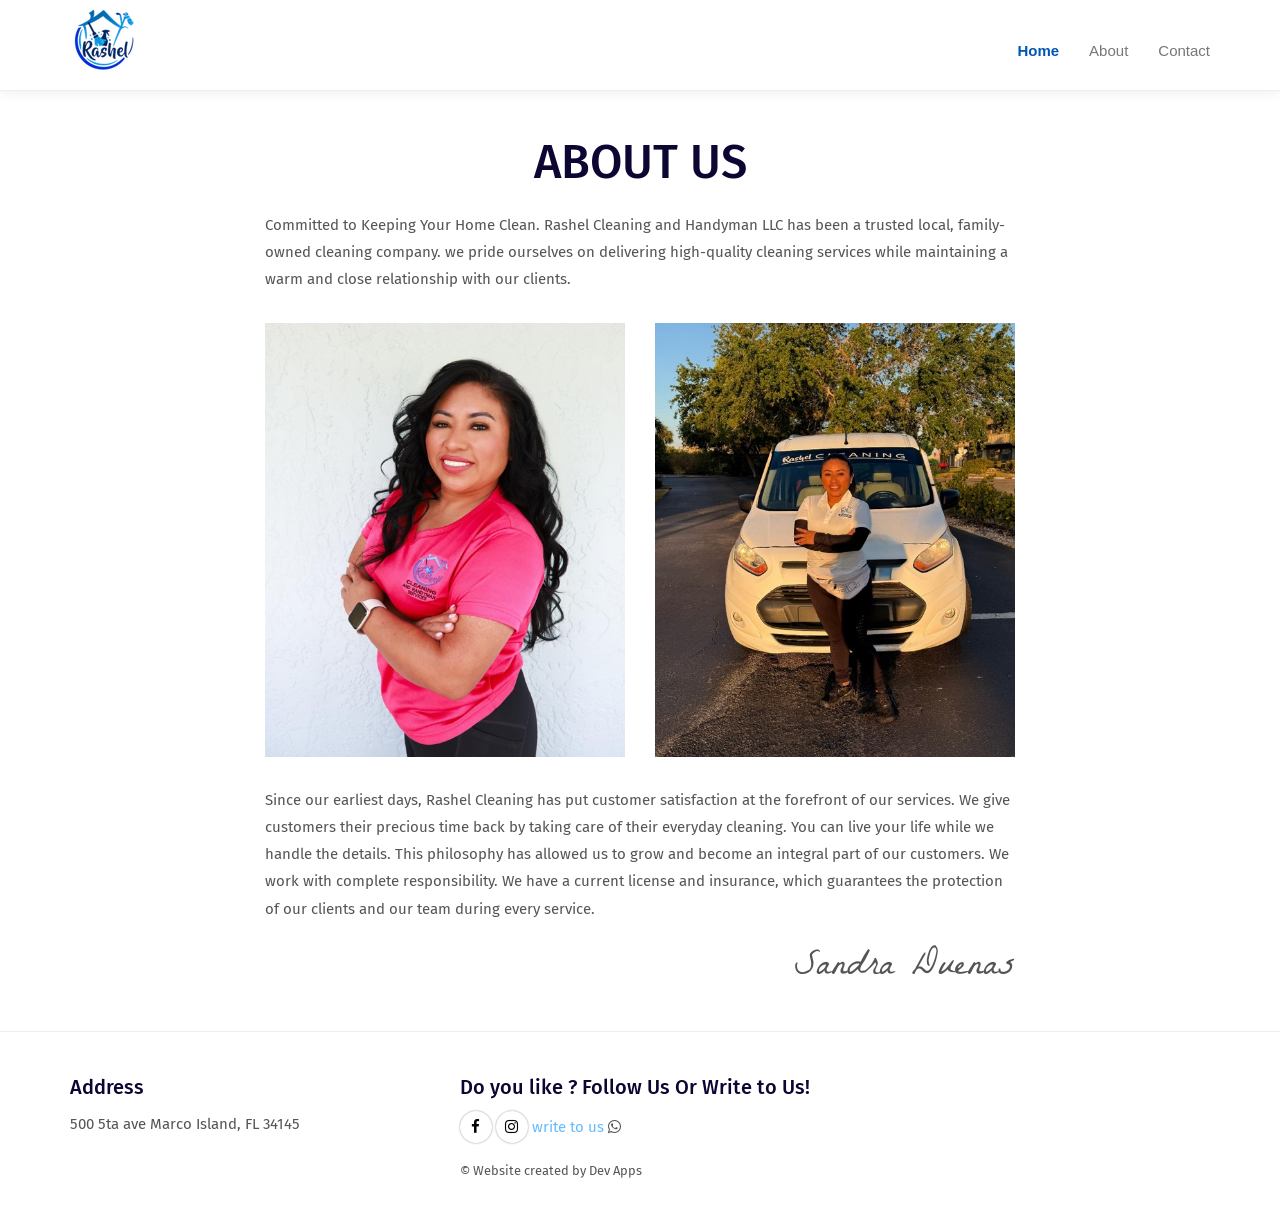
==== about.html @ 3c56d0c3 "first commit" ====
<!DOCTYPE html>
<html lang="en">

<head>
  <meta charset="UTF-8">
  <meta content="IE=edge" http-equiv="X-UA-Compatible">
  <meta content="width=device-width,initial-scale=1" name="viewport">
  <meta content="description" name="description">
  <meta name="google" content="notranslate" />
  <meta content="Mashup templates have been developped by Orson.io team" name="author">

  <!-- Disable tap highlight on IE -->
  <meta name="msapplication-tap-highlight" content="no">
  
  <link href="./assets/apple-touch-icon.png" rel="apple-touch-icon">
  <link href="./assets/favicon.ico" rel="icon">
  <link rel="icon" href="./assets/images/logo_rashel3.png" type="image/png">


  <title>Rashel Cleaning</title>  

<link href="./main.a3f694c0.css" rel="stylesheet"></head>

<body>

 <!-- Add your content of header -->
<header>
  <nav class="navbar  navbar-fixed-top navbar-default">
    <div class="container">
      <div class="navbar-header">
        <button type="button" class="navbar-toggle uarr collapsed" data-toggle="collapse" data-target="#navbar-collapse-uarr">
          <span class="sr-only">Toggle navigation</span>
          <span class="icon-bar"></span>
          <span class="icon-bar"></span>
          <span class="icon-bar"></span>
        </button>
        <a class="navbar-brand" href="./" title="">
          <img src="./assets/images/rashel_logo_70x70.png" class="navbar-logo-img" alt="">
        </a>
      </div>

      <div class="collapse navbar-collapse" id="navbar-collapse-uarr">
        <ul class="nav navbar-nav navbar-right">
          <li><a href="./" title="" class="active">Home</a></li>
          <li><a href="./about" title=""> About</a></li>
          <!-- <li><a href="./pricing" title=""> Pricing </a></li> -->
          <li><a href="./contact" title="">Contact</a></li>
          <!-- <li>
            <p>
              <a href="#" class="btn btn-primary navbar-btn" title="">Call Us</a>
            </p>
          </li> -->
          
        </ul>
      </div>
    </div>
  </nav>
</header>



<!--
<div class="">
    <div class="container">
        <div class="row">

            <div class="col-xs-12">
               <img class="img-responsive" src="./assets/images/ChatGPT Image May 21, 2025, 09_18_05 PM.jpg">
            </div>
        </div>
    </div>
</div>
-->
<div class="section-container">
    <div class="container">
        <div class="row">
               <div class="col-xs-12 col-md-8 col-md-offset-2">
                    <div class="text-center">
                    <h1>ABOUT US</h1>
                     </div>   
                        <p class="section-container-spacer">Committed to Keeping Your Home Clean. Rashel Cleaning and Handyman LLC has been a trusted local, family-owned cleaning company. we pride ourselves on delivering high-quality cleaning services while maintaining a warm and close relationship with our clients.
                        </p>

                    <div class="row section-container-spacer">
                        <div class="col-md-6">
                            <img class="img-responsive" src="./assets/images/clean_14.jpg">
                        </div>
                        <div class="col-md-6">
                            <img class="img-responsive" src="./assets/images/clean_12.jpg">
                        </div>
                    </div>

               </div>
               
                <div class="col-xs-12 col-md-8 col-md-offset-2">
              
                        <p>Since our earliest days, Rashel Cleaning has put customer satisfaction at the forefront of our services. We give customers their precious time back by taking care of their everyday cleaning. You can live your life while we handle the details. This philosophy has allowed us to grow and become an integral part of our customers. We work with complete responsibility. We have a current license and insurance, which guarantees the protection of our clients and our team during every service. 
                            </p>
                            <small class="signature pull-right">Sandra Duenas</small>
                </div>
            </div>




        </div>

    </div>



</div>



<footer>
  <div class="section-container footer-container">
      <div class="container">
          <div class="row">
                  <div class="col-md-4">
                      <h4>Address</h4>
                      <p>500 5ta ave Marco Island, FL 34145</p>
                  </div>

                  <div class="col-md-4">
                      <h4>Do you like ? Follow Us Or Write to Us!</h4>
                      <p>
                          <a href="https://www.facebook.com/profile.php?id=61576565158252&mibextid=wwXIfr&mibextid=wwXIfr" class="social-round-icon white-round-icon fa-icon" title="">
                          <i class="fa fa-facebook" aria-hidden="true"></i>
                        </a>
                        <a href=" https://www.instagram.com/invites/contact/?igsh=15s028ybzdxq9&utm_content=ydew8k7" class="social-round-icon white-round-icon fa-icon" title="">
                          <i class="fa fa-instagram" aria-hidden="true"></i>
                        </a>
                       
                                            
                        <a href="https://wa.me/+12392857939">write to us</a>
                        <i class="fa fa-whatsapp" aria-hidden="true"></i> 
                        
                      </p>
                      <p><small>© Website created by <a href="#" class="link-like-text" title="Rashel">Dev Apps</a></small></p>    
                  </div>

                  <!-- <div class="col-md-4">
                      <h4>Subscribe to newsletter</h4>
                      
                      <div class="form-group">
                          <div class="input-group">
                              <input type="text" class="form-control footer-input-text">
                              <div class="input-group-btn">
                                  <button type="button" class="btn btn-primary btn-newsletter ">OK</button>
                              </div>
                          </div>
                      </div>


                  </div> -->
          </div>
      </div>
  </div>
</footer>
<script>
  document.addEventListener("DOMContentLoaded", function (event) {
    navActivePage();
  });
</script>

<!-- Google Analytics: change UA-XXXXX-X to be your site's ID 

<script>
  (function (i, s, o, g, r, a, m) {
    i['GoogleAnalyticsObject'] = r; i[r] = i[r] || function () {
      (i[r].q = i[r].q || []).push(arguments)
    }, i[r].l = 1 * new Date(); a = s.createElement(o),
      m = s.getElementsByTagName(o)[0]; a.async = 1; a.src = g; m.parentNode.insertBefore(a, m)
  })(window, document, 'script', '//www.google-analytics.com/analytics.js', 'ga');
  ga('create', 'UA-XXXXX-X', 'auto');
  ga('send', 'pageview');
</script>

--> 
<script type="text/javascript" src="./main.41beeca9.js"></script></body>

</html>
---- main.a3f694c0.css ----
@import url(https://fonts.googleapis.com/css?family=La+Belle+Aurore|Fira+Sans:400,700);
@import url(https://maxcdn.bootstrapcdn.com/font-awesome/4.7.0/css/font-awesome.min.css);
/*! * Bootstrap v3.3.7 (http://getbootstrap.com) * Copyright 2011-2016 Twitter, Inc. * Licensed under MIT (https://github.com/twbs/bootstrap/blob/master/LICENSE) */
/*! normalize.css v3.0.3 | MIT License | github.com/necolas/normalize.css */
html{
    font-family:sans-serif;
    -ms-text-size-adjust:100%;
    -webkit-text-size-adjust:100%
}

body{
    margin:0
}
article,aside,details,figcaption,figure,footer,header,hgroup,main,menu,nav,section,summary{
    display:block
}
audio,canvas,progress,video{
    display:inline-block;
    vertical-align:baseline
}
audio:not([controls]){
    display:none;
    height:0
}
[hidden],template{
    display:none
}
a{
    background-color:transparent
}
a:active,a:hover{
    outline:0
}
abbr[title]{
    border-bottom:1px dotted
}
b,strong{
    font-weight:700
}
dfn{
    font-style:italic
}
h1{
    font-size:2em;
    margin:.67em 0
}
mark{
    background:#ff0;
    color:#000
}
small{
    font-size:80%
}
sub,sup{
    font-size:75%;
    line-height:0;
    position:relative;
    vertical-align:baseline
}
sup{
    top:-.5em
}
sub{
    bottom:-.25em
}
img{
    border:0
}
svg:not(:root){
    overflow:hidden
}
figure{
    margin:1em 40px
}
hr{
    box-sizing:content-box;
    height:0
}
pre{
    overflow:auto
}
code,kbd,pre,samp{
    font-family:monospace,monospace;
    font-size:1em
}
button,input,optgroup,select,textarea{
    color:inherit;
    font:inherit;
    margin:0
}
button{
    overflow:visible
}
button,select{
    text-transform:none
}
button,html input[type=button],input[type=reset],input[type=submit]{
    -webkit-appearance:button;
    cursor:pointer
}
button[disabled],html input[disabled]{
    cursor:default
}
button::-moz-focus-inner,input::-moz-focus-inner{
    border:0;
    padding:0
}
input{
    line-height:normal
}
input[type=checkbox],input[type=radio]{
    box-sizing:border-box;
    padding:0
}
input[type=number]::-webkit-inner-spin-button,input[type=number]::-webkit-outer-spin-button{
    height:auto
}
input[type=search]{
    -webkit-appearance:textfield;
    box-sizing:content-box
}
input[type=search]::-webkit-search-cancel-button,input[type=search]::-webkit-search-decoration{
    -webkit-appearance:none
}
fieldset{
    border:1px solid silver;
    margin:0 2px;
    padding:.35em .625em .75em
}
textarea{
    overflow:auto
}
optgroup{
    font-weight:700
}
table{
    border-collapse:collapse;
    border-spacing:0
}
td,th{
    padding:0
}
/*! Source: https://github.com/h5bp/html5-boilerplate/blob/master/src/css/main.css */
@media print{
    *,:after,:before{
        background:transparent!important;
        color:#000!important;
        box-shadow:none!important;
        text-shadow:none!important
    }
    a,a:visited{
        text-decoration:underline
    }
    a[href]:after{
        content:" (" attr(href) ")"
    }
    abbr[title]:after{
        content:" (" attr(title) ")"
    }
    a[href^="#"]:after,a[href^="javascript:"]:after{
        content:""
    }
    blockquote,pre{
        border:1px solid #999;
        page-break-inside:avoid
    }
    thead{
        display:table-header-group
    }
    img,tr{
        page-break-inside:avoid
    }
    img{
        max-width:100%!important
    }
    h2,h3,p{
        orphans:3;
        widows:3
    }
    h2,h3{
        page-break-after:avoid
    }
    .navbar{
        display:none
    }
    .btn>.caret,.dropup>.btn>.caret{
        border-top-color:#000!important
    }
    .label{
        border:1px solid #000
    }
    .table{
        border-collapse:collapse!important
    }
    .table td,.table th{
        background-color:#fff!important
    }
    .table-bordered td,.table-bordered th{
        border:1px solid #ddd!important
    }
}
*,:after,:before{
    -webkit-box-sizing:border-box;
    -moz-box-sizing:border-box;
    box-sizing:border-box
}
html{
    font-size:10px;
    -webkit-tap-highlight-color:transparent
}
body{
    font-family:Fira Sans,Helvetica,Arial,sans-serif;
    font-size:15px;
    line-height:1.81;
    color:#555;
    background-color:#fff
}
button,input,select,textarea{
    font-family:inherit;
    font-size:inherit;
    line-height:inherit
}
a{
    color:#62bcff;
    text-decoration:none
}
a:focus,a:hover{
    color:#5216ff;
    text-decoration:underline
}
a:focus{
    outline:5px auto -webkit-focus-ring-color;
    outline-offset:-2px
}
figure{
    margin:0
}
img{
    vertical-align:middle
}
.img-responsive {
    display: block;
    max-width: 100%;
    height: auto;
  }
.img-rounded{
    border-radius:2px
}
.img-thumbnail{
    padding:4px;
    line-height:1.81;
    background-color:#fff;
    border:1px solid #ddd;
    border-radius:2px;
    -webkit-transition:all .2s ease-in-out;
    -o-transition:all .2s ease-in-out;
    transition:all .2s ease-in-out;
    display:inline-block;
    max-width:100%;
    height:auto
}
.img-circle{
    border-radius:50%
}
hr{
    margin-top:27px;
    margin-bottom:27px;
    border:0;
    border-top:1px solid #eee
}
.sr-only{
    position:absolute;
    width:1px;
    height:1px;
    margin:-1px;
    padding:0;
    overflow:hidden;
    clip:rect(0,0,0,0);
    border:0
}
.sr-only-focusable:active,.sr-only-focusable:focus{
    position:static;
    width:auto;
    height:auto;
    margin:0;
    overflow:visible;
    clip:auto
}
[role=button]{
    cursor:pointer
}
.h1,.h2,.h3,.h4,.h5,.h6,h1,h2,h3,h4,h5,h6{
    font-family:inherit;
    font-weight:500;
    line-height:1.1;
    color:#0c0633
}
.h1 .small,.h1 small,.h2 .small,.h2 small,.h3 .small,.h3 small,.h4 .small,.h4 small,.h5 .small,.h5 small,.h6 .small,.h6 small,h1 .small,h1 small,h2 .small,h2 small,h3 .small,h3 small,h4 .small,h4 small,h5 .small,h5 small,h6 .small,h6 small{
    font-weight:400;
    line-height:1;
    color:#777
}
.h1,.h2,.h3,h1,h2,h3{
    margin-top:27px;
    margin-bottom:13.5px
}
.h1 .small,.h1 small,.h2 .small,.h2 small,.h3 .small,.h3 small,h1 .small,h1 small,h2 .small,h2 small,h3 .small,h3 small{
    font-size:65%
}
.h4,.h5,.h6,h4,h5,h6{
    margin-top:13.5px;
    margin-bottom:13.5px
}
.h4 .small,.h4 small,.h5 .small,.h5 small,.h6 .small,.h6 small,h4 .small,h4 small,h5 .small,h5 small,h6 .small,h6 small{
    font-size:75%
}
.h1,h1{
    font-size:47px
}
.h2,h2{
    font-size:35px
}
.h3,h3{
    font-size:27px
}
.h4,h4{
    font-size:20px
}
.h5,h5{
    font-size:15px
}
.h6,h6{
    font-size:13px
}
p{
    margin:0 0 13.5px
}
.lead{
    margin-bottom:27px;
    font-size:17px;
    font-weight:300;
    line-height:1.4
}
@media (min-width:768px){
    .lead{
        font-size:22.5px
    }
}
.small,small{
    font-size:86%
}
.mark,mark{
    background-color:#fcf8e3;
    padding:.2em
}
.text-left{
    text-align:left
}
.text-right{
    text-align:right
}
.text-center{
    text-align:center
}
.text-justify{
    text-align:justify
}
.text-nowrap{
    white-space:nowrap
}
.text-lowercase{
    text-transform:lowercase
}
.initialism,.text-uppercase{
    text-transform:uppercase
}
.text-capitalize{
    text-transform:capitalize
}
.text-muted{
    color:#777
}
.text-primary{
    color:#62bcff
}
a.text-primary:focus,a.text-primary:hover{
    color:#652fff
}
.text-success{
    color:#fff
}
a.text-success:focus,a.text-success:hover{
    color:#e6e6e6
}
.text-info{
    color:#31708f
}
a.text-info:focus,a.text-info:hover{
    color:#245269
}
.text-warning{
    color:#8a6d3b
}
a.text-warning:focus,a.text-warning:hover{
    color:#66512c
}
.text-danger{
    color:#fff
}
a.text-danger:focus,a.text-danger:hover{
    color:#e6e6e6
}
.bg-primary{
    color:#fff;
    background-color:#62bcff
}
a.bg-primary:focus,a.bg-primary:hover{
    background-color:#652fff
}
.bg-success{
    background-color:#005bff
}
a.bg-success:focus,a.bg-success:hover{
    background-color:#0049cc
}
.bg-info{
    background-color:#d9edf7
}
a.bg-info:focus,a.bg-info:hover{
    background-color:#afd9ee
}
.bg-warning{
    background-color:#fcf8e3
}
a.bg-warning:focus,a.bg-warning:hover{
    background-color:#f7ecb5
}
.bg-danger{
    background-color:#fe6767
}
a.bg-danger:focus,a.bg-danger:hover{
    background-color:#fe3434
}
.page-header{
    padding-bottom:12.5px;
    margin:54px 0 27px;
    border-bottom:1px solid #eee
}
ol,ul{
    margin-top:0;
    margin-bottom:13.5px
}
ol ol,ol ul,ul ol,ul ul{
    margin-bottom:0
}
.list-inline,.list-unstyled{
    padding-left:0;
    list-style:none
}
.list-inline{
    margin-left:-5px
}
.list-inline>li{
    display:inline-block;
    padding-left:5px;
    padding-right:5px
}
dl{
    margin-top:0;
    margin-bottom:27px
}
dd,dt{
    line-height:1.81
}
dt{
    font-weight:700
}
dd{
    margin-left:0
}
.dl-horizontal dd:after,.dl-horizontal dd:before{
    content:" ";
    display:table
}
.dl-horizontal dd:after{
    clear:both
}
@media (min-width:768px){
    .dl-horizontal dt{
        float:left;
        width:160px;
        clear:left;
        text-align:right;
        overflow:hidden;
        text-overflow:ellipsis;
        white-space:nowrap
    }
    .dl-horizontal dd{
        margin-left:180px
    }
}
abbr[data-original-title],abbr[title]{
    cursor:help;
    border-bottom:1px dotted #777
}
.initialism{
    font-size:90%
}
blockquote{
    padding:13.5px 27px;
    margin:0 0 27px;
    font-size:18.75px;
    border-left:5px solid #eee
}
blockquote ol:last-child,blockquote p:last-child,blockquote ul:last-child{
    margin-bottom:0
}
blockquote .small,blockquote footer,blockquote small{
    display:block;
    font-size:80%;
    line-height:1.81;
    color:#777
}
blockquote .small:before,blockquote footer:before,blockquote small:before{
    content:"\2014 \A0"
}
.blockquote-reverse,blockquote.pull-right{
    padding-right:15px;
    padding-left:0;
    border-right:5px solid #eee;
    border-left:0;
    text-align:right
}
.blockquote-reverse .small:before,.blockquote-reverse footer:before,.blockquote-reverse small:before,blockquote.pull-right .small:before,blockquote.pull-right footer:before,blockquote.pull-right small:before{
    content:""
}
.blockquote-reverse .small:after,.blockquote-reverse footer:after,.blockquote-reverse small:after,blockquote.pull-right .small:after,blockquote.pull-right footer:after,blockquote.pull-right small:after{
    content:"\A0 \2014"
}
address{
    margin-bottom:27px;
    font-style:normal;
    line-height:1.81
}
code,kbd,pre,samp{
    font-family:Menlo,Monaco,Consolas,Courier New,monospace
}
code{
    color:#c7254e;
    background-color:#f9f2f4
}
code,kbd{
    padding:2px 4px;
    font-size:90%;
    border-radius:2px
}
kbd{
    color:#fff;
    background-color:#333;
    box-shadow:inset 0 -1px 0 rgba(0,0,0,.25)
}
kbd kbd{
    padding:0;
    font-size:100%;
    font-weight:700;
    box-shadow:none
}
pre{
    display:block;
    padding:13px;
    margin:0 0 13.5px;
    font-size:14px;
    line-height:1.81;
    word-break:break-all;
    word-wrap:break-word;
    color:#333;
    background-color:#f5f5f5;
    border:1px solid #ccc;
    border-radius:2px
}
pre code{
    padding:0;
    font-size:inherit;
    color:inherit;
    white-space:pre-wrap;
    background-color:transparent;
    border-radius:0
}
.pre-scrollable{
    max-height:340px;
    overflow-y:scroll
}
.container{
    margin-right:auto;
    margin-left:auto;
    padding-left:15px;
    padding-right:15px
}
.container:after,.container:before{
    content:" ";
    display:table
}
.container:after{
    clear:both
}
@media (min-width:768px){
    .container{
        width:750px
    }
}
@media (min-width:992px){
    .container{
        width:970px
    }
}
@media (min-width:1200px){
    .container{
        width:1170px
    }
}
.container-fluid{
    margin-right:auto;
    margin-left:auto;
    padding-left:15px;
    padding-right:15px
}
.container-fluid:after,.container-fluid:before{
    content:" ";
    display:table
}
.container-fluid:after{
    clear:both
}
.row{
    margin-left:-15px;
    margin-right:-15px
}
.row:after,.row:before{
    content:" ";
    display:table
}
.row:after{
    clear:both
}
.col-lg-1,.col-lg-2,.col-lg-3,.col-lg-4,.col-lg-5,.col-lg-6,.col-lg-7,.col-lg-8,.col-lg-9,.col-lg-10,.col-lg-11,.col-lg-12,.col-md-1,.col-md-2,.col-md-3,.col-md-4,.col-md-5,.col-md-6,.col-md-7,.col-md-8,.col-md-9,.col-md-10,.col-md-11,.col-md-12,.col-sm-1,.col-sm-2,.col-sm-3,.col-sm-4,.col-sm-5,.col-sm-6,.col-sm-7,.col-sm-8,.col-sm-9,.col-sm-10,.col-sm-11,.col-sm-12,.col-xs-1,.col-xs-2,.col-xs-3,.col-xs-4,.col-xs-5,.col-xs-6,.col-xs-7,.col-xs-8,.col-xs-9,.col-xs-10,.col-xs-11,.col-xs-12{
    position:relative;
    min-height:1px;
    padding-left:15px;
    padding-right:15px
}
.col-xs-1,.col-xs-2,.col-xs-3,.col-xs-4,.col-xs-5,.col-xs-6,.col-xs-7,.col-xs-8,.col-xs-9,.col-xs-10,.col-xs-11,.col-xs-12{
    float:left
}
.col-xs-1{
    width:8.33333%
}
.col-xs-2{
    width:16.66667%
}
.col-xs-3{
    width:25%
}
.col-xs-4{
    width:33.33333%
}
.col-xs-5{
    width:41.66667%
}
.col-xs-6{
    width:50%
}
.col-xs-7{
    width:58.33333%
}
.col-xs-8{
    width:66.66667%
}
.col-xs-9{
    width:75%
}
.col-xs-10{
    width:83.33333%
}
.col-xs-11{
    width:91.66667%
}
.col-xs-12{
    width:100%
}
.col-xs-pull-0{
    right:auto
}
.col-xs-pull-1{
    right:8.33333%
}
.col-xs-pull-2{
    right:16.66667%
}
.col-xs-pull-3{
    right:25%
}
.col-xs-pull-4{
    right:33.33333%
}
.col-xs-pull-5{
    right:41.66667%
}
.col-xs-pull-6{
    right:50%
}
.col-xs-pull-7{
    right:58.33333%
}
.col-xs-pull-8{
    right:66.66667%
}
.col-xs-pull-9{
    right:75%
}
.col-xs-pull-10{
    right:83.33333%
}
.col-xs-pull-11{
    right:91.66667%
}
.col-xs-pull-12{
    right:100%
}
.col-xs-push-0{
    left:auto
}
.col-xs-push-1{
    left:8.33333%
}
.col-xs-push-2{
    left:16.66667%
}
.col-xs-push-3{
    left:25%
}
.col-xs-push-4{
    left:33.33333%
}
.col-xs-push-5{
    left:41.66667%
}
.col-xs-push-6{
    left:50%
}
.col-xs-push-7{
    left:58.33333%
}
.col-xs-push-8{
    left:66.66667%
}
.col-xs-push-9{
    left:75%
}
.col-xs-push-10{
    left:83.33333%
}
.col-xs-push-11{
    left:91.66667%
}
.col-xs-push-12{
    left:100%
}
.col-xs-offset-0{
    margin-left:0
}
.col-xs-offset-1{
    margin-left:8.33333%
}
.col-xs-offset-2{
    margin-left:16.66667%
}
.col-xs-offset-3{
    margin-left:25%
}
.col-xs-offset-4{
    margin-left:33.33333%
}
.col-xs-offset-5{
    margin-left:41.66667%
}
.col-xs-offset-6{
    margin-left:50%
}
.col-xs-offset-7{
    margin-left:58.33333%
}
.col-xs-offset-8{
    margin-left:66.66667%
}
.col-xs-offset-9{
    margin-left:75%
}
.col-xs-offset-10{
    margin-left:83.33333%
}
.col-xs-offset-11{
    margin-left:91.66667%
}
.col-xs-offset-12{
    margin-left:100%
}
@media (min-width:768px){
    .col-sm-1,.col-sm-2,.col-sm-3,.col-sm-4,.col-sm-5,.col-sm-6,.col-sm-7,.col-sm-8,.col-sm-9,.col-sm-10,.col-sm-11,.col-sm-12{
        float:left
    }
    .col-sm-1{
        width:8.33333%
    }
    .col-sm-2{
        width:16.66667%
    }
    .col-sm-3{
        width:25%
    }
    .col-sm-4{
        width:33.33333%
    }
    .col-sm-5{
        width:41.66667%
    }
    .col-sm-6{
        width:50%
    }
    .col-sm-7{
        width:58.33333%
    }
    .col-sm-8{
        width:66.66667%
    }
    .col-sm-9{
        width:75%
    }
    .col-sm-10{
        width:83.33333%
    }
    .col-sm-11{
        width:91.66667%
    }
    .col-sm-12{
        width:100%
    }
    .col-sm-pull-0{
        right:auto
    }
    .col-sm-pull-1{
        right:8.33333%
    }
    .col-sm-pull-2{
        right:16.66667%
    }
    .col-sm-pull-3{
        right:25%
    }
    .col-sm-pull-4{
        right:33.33333%
    }
    .col-sm-pull-5{
        right:41.66667%
    }
    .col-sm-pull-6{
        right:50%
    }
    .col-sm-pull-7{
        right:58.33333%
    }
    .col-sm-pull-8{
        right:66.66667%
    }
    .col-sm-pull-9{
        right:75%
    }
    .col-sm-pull-10{
        right:83.33333%
    }
    .col-sm-pull-11{
        right:91.66667%
    }
    .col-sm-pull-12{
        right:100%
    }
    .col-sm-push-0{
        left:auto
    }
    .col-sm-push-1{
        left:8.33333%
    }
    .col-sm-push-2{
        left:16.66667%
    }
    .col-sm-push-3{
        left:25%
    }
    .col-sm-push-4{
        left:33.33333%
    }
    .col-sm-push-5{
        left:41.66667%
    }
    .col-sm-push-6{
        left:50%
    }
    .col-sm-push-7{
        left:58.33333%
    }
    .col-sm-push-8{
        left:66.66667%
    }
    .col-sm-push-9{
        left:75%
    }
    .col-sm-push-10{
        left:83.33333%
    }
    .col-sm-push-11{
        left:91.66667%
    }
    .col-sm-push-12{
        left:100%
    }
    .col-sm-offset-0{
        margin-left:0
    }
    .col-sm-offset-1{
        margin-left:8.33333%
    }
    .col-sm-offset-2{
        margin-left:16.66667%
    }
    .col-sm-offset-3{
        margin-left:25%
    }
    .col-sm-offset-4{
        margin-left:33.33333%
    }
    .col-sm-offset-5{
        margin-left:41.66667%
    }
    .col-sm-offset-6{
        margin-left:50%
    }
    .col-sm-offset-7{
        margin-left:58.33333%
    }
    .col-sm-offset-8{
        margin-left:66.66667%
    }
    .col-sm-offset-9{
        margin-left:75%
    }
    .col-sm-offset-10{
        margin-left:83.33333%
    }
    .col-sm-offset-11{
        margin-left:91.66667%
    }
    .col-sm-offset-12{
        margin-left:100%
    }
}
@media (min-width:992px){
    .col-md-1,.col-md-2,.col-md-3,.col-md-4,.col-md-5,.col-md-6,.col-md-7,.col-md-8,.col-md-9,.col-md-10,.col-md-11,.col-md-12{
        float:left
    }
    .col-md-1{
        width:8.33333%
    }
    .col-md-2{
        width:16.66667%
    }
    .col-md-3{
        width:25%
    }
    .col-md-4{
        width:33.33333%
    }
    .col-md-5{
        width:41.66667%
    }
    .col-md-6{
        width:50%
    }
    .col-md-7{
        width:58.33333%
    }
    .col-md-8{
        width:66.66667%
    }
    .col-md-9{
        width:75%
    }
    .col-md-10{
        width:83.33333%
    }
    .col-md-11{
        width:91.66667%
    }
    .col-md-12{
        width:100%
    }
    .col-md-pull-0{
        right:auto
    }
    .col-md-pull-1{
        right:8.33333%
    }
    .col-md-pull-2{
        right:16.66667%
    }
    .col-md-pull-3{
        right:25%
    }
    .col-md-pull-4{
        right:33.33333%
    }
    .col-md-pull-5{
        right:41.66667%
    }
    .col-md-pull-6{
        right:50%
    }
    .col-md-pull-7{
        right:58.33333%
    }
    .col-md-pull-8{
        right:66.66667%
    }
    .col-md-pull-9{
        right:75%
    }
    .col-md-pull-10{
        right:83.33333%
    }
    .col-md-pull-11{
        right:91.66667%
    }
    .col-md-pull-12{
        right:100%
    }
    .col-md-push-0{
        left:auto
    }
    .col-md-push-1{
        left:8.33333%
    }
    .col-md-push-2{
        left:16.66667%
    }
    .col-md-push-3{
        left:25%
    }
    .col-md-push-4{
        left:33.33333%
    }
    .col-md-push-5{
        left:41.66667%
    }
    .col-md-push-6{
        left:50%
    }
    .col-md-push-7{
        left:58.33333%
    }
    .col-md-push-8{
        left:66.66667%
    }
    .col-md-push-9{
        left:75%
    }
    .col-md-push-10{
        left:83.33333%
    }
    .col-md-push-11{
        left:91.66667%
    }
    .col-md-push-12{
        left:100%
    }
    .col-md-offset-0{
        margin-left:0
    }
    .col-md-offset-1{
        margin-left:8.33333%
    }
    .col-md-offset-2{
        margin-left:16.66667%
    }
    .col-md-offset-3{
        margin-left:25%
    }
    .col-md-offset-4{
        margin-left:33.33333%
    }
    .col-md-offset-5{
        margin-left:41.66667%
    }
    .col-md-offset-6{
        margin-left:50%
    }
    .col-md-offset-7{
        margin-left:58.33333%
    }
    .col-md-offset-8{
        margin-left:66.66667%
    }
    .col-md-offset-9{
        margin-left:75%
    }
    .col-md-offset-10{
        margin-left:83.33333%
    }
    .col-md-offset-11{
        margin-left:91.66667%
    }
    .col-md-offset-12{
        margin-left:100%
    }
}
@media (min-width:1200px){
    .col-lg-1,.col-lg-2,.col-lg-3,.col-lg-4,.col-lg-5,.col-lg-6,.col-lg-7,.col-lg-8,.col-lg-9,.col-lg-10,.col-lg-11,.col-lg-12{
        float:left
    }
    .col-lg-1{
        width:8.33333%
    }
    .col-lg-2{
        width:16.66667%
    }
    .col-lg-3{
        width:25%
    }
    .col-lg-4{
        width:33.33333%
    }
    .col-lg-5{
        width:41.66667%
    }
    .col-lg-6{
        width:50%
    }
    .col-lg-7{
        width:58.33333%
    }
    .col-lg-8{
        width:66.66667%
    }
    .col-lg-9{
        width:75%
    }
    .col-lg-10{
        width:83.33333%
    }
    .col-lg-11{
        width:91.66667%
    }
    .col-lg-12{
        width:100%
    }
    .col-lg-pull-0{
        right:auto
    }
    .col-lg-pull-1{
        right:8.33333%
    }
    .col-lg-pull-2{
        right:16.66667%
    }
    .col-lg-pull-3{
        right:25%
    }
    .col-lg-pull-4{
        right:33.33333%
    }
    .col-lg-pull-5{
        right:41.66667%
    }
    .col-lg-pull-6{
        right:50%
    }
    .col-lg-pull-7{
        right:58.33333%
    }
    .col-lg-pull-8{
        right:66.66667%
    }
    .col-lg-pull-9{
        right:75%
    }
    .col-lg-pull-10{
        right:83.33333%
    }
    .col-lg-pull-11{
        right:91.66667%
    }
    .col-lg-pull-12{
        right:100%
    }
    .col-lg-push-0{
        left:auto
    }
    .col-lg-push-1{
        left:8.33333%
    }
    .col-lg-push-2{
        left:16.66667%
    }
    .col-lg-push-3{
        left:25%
    }
    .col-lg-push-4{
        left:33.33333%
    }
    .col-lg-push-5{
        left:41.66667%
    }
    .col-lg-push-6{
        left:50%
    }
    .col-lg-push-7{
        left:58.33333%
    }
    .col-lg-push-8{
        left:66.66667%
    }
    .col-lg-push-9{
        left:75%
    }
    .col-lg-push-10{
        left:83.33333%
    }
    .col-lg-push-11{
        left:91.66667%
    }
    .col-lg-push-12{
        left:100%
    }
    .col-lg-offset-0{
        margin-left:0
    }
    .col-lg-offset-1{
        margin-left:8.33333%
    }
    .col-lg-offset-2{
        margin-left:16.66667%
    }
    .col-lg-offset-3{
        margin-left:25%
    }
    .col-lg-offset-4{
        margin-left:33.33333%
    }
    .col-lg-offset-5{
        margin-left:41.66667%
    }
    .col-lg-offset-6{
        margin-left:50%
    }
    .col-lg-offset-7{
        margin-left:58.33333%
    }
    .col-lg-offset-8{
        margin-left:66.66667%
    }
    .col-lg-offset-9{
        margin-left:75%
    }
    .col-lg-offset-10{
        margin-left:83.33333%
    }
    .col-lg-offset-11{
        margin-left:91.66667%
    }
    .col-lg-offset-12{
        margin-left:100%
    }
}
table{
    background-color:transparent
}
caption{
    padding-top:8px;
    padding-bottom:8px;
    color:#777
}
caption,th{
    text-align:left
}
.table{
    width:100%;
    max-width:100%;
    margin-bottom:27px
}
.table>tbody>tr>td,.table>tbody>tr>th,.table>tfoot>tr>td,.table>tfoot>tr>th,.table>thead>tr>td,.table>thead>tr>th{
    padding:8px;
    line-height:1.81;
    vertical-align:top;
    border-top:1px solid #ddd
}
.table>thead>tr>th{
    vertical-align:bottom;
    border-bottom:2px solid #ddd
}
.table>caption+thead>tr:first-child>td,.table>caption+thead>tr:first-child>th,.table>colgroup+thead>tr:first-child>td,.table>colgroup+thead>tr:first-child>th,.table>thead:first-child>tr:first-child>td,.table>thead:first-child>tr:first-child>th{
    border-top:0
}
.table>tbody+tbody{
    border-top:2px solid #ddd
}
.table .table{
    background-color:#fff
}
.table-condensed>tbody>tr>td,.table-condensed>tbody>tr>th,.table-condensed>tfoot>tr>td,.table-condensed>tfoot>tr>th,.table-condensed>thead>tr>td,.table-condensed>thead>tr>th{
    padding:5px
}
.table-bordered,.table-bordered>tbody>tr>td,.table-bordered>tbody>tr>th,.table-bordered>tfoot>tr>td,.table-bordered>tfoot>tr>th,.table-bordered>thead>tr>td,.table-bordered>thead>tr>th{
    border:1px solid #ddd
}
.table-bordered>thead>tr>td,.table-bordered>thead>tr>th{
    border-bottom-width:2px
}
.table-striped>tbody>tr:nth-of-type(odd){
    background-color:#f9f9f9
}
.table-hover>tbody>tr:hover{
    background-color:#f5f5f5
}
table col[class*=col-]{
    position:static;
    float:none;
    display:table-column
}
table td[class*=col-],table th[class*=col-]{
    position:static;
    float:none;
    display:table-cell
}
.table>tbody>tr.active>td,.table>tbody>tr.active>th,.table>tbody>tr>td.active,.table>tbody>tr>th.active,.table>tfoot>tr.active>td,.table>tfoot>tr.active>th,.table>tfoot>tr>td.active,.table>tfoot>tr>th.active,.table>thead>tr.active>td,.table>thead>tr.active>th,.table>thead>tr>td.active,.table>thead>tr>th.active{
    background-color:#f5f5f5
}
.table-hover>tbody>tr.active:hover>td,.table-hover>tbody>tr.active:hover>th,.table-hover>tbody>tr:hover>.active,.table-hover>tbody>tr>td.active:hover,.table-hover>tbody>tr>th.active:hover{
    background-color:#e8e8e8
}
.table>tbody>tr.success>td,.table>tbody>tr.success>th,.table>tbody>tr>td.success,.table>tbody>tr>th.success,.table>tfoot>tr.success>td,.table>tfoot>tr.success>th,.table>tfoot>tr>td.success,.table>tfoot>tr>th.success,.table>thead>tr.success>td,.table>thead>tr.success>th,.table>thead>tr>td.success,.table>thead>tr>th.success{
    background-color:#005bff
}
.table-hover>tbody>tr.success:hover>td,.table-hover>tbody>tr.success:hover>th,.table-hover>tbody>tr:hover>.success,.table-hover>tbody>tr>td.success:hover,.table-hover>tbody>tr>th.success:hover{
    background-color:#0052e6
}
.table>tbody>tr.info>td,.table>tbody>tr.info>th,.table>tbody>tr>td.info,.table>tbody>tr>th.info,.table>tfoot>tr.info>td,.table>tfoot>tr.info>th,.table>tfoot>tr>td.info,.table>tfoot>tr>th.info,.table>thead>tr.info>td,.table>thead>tr.info>th,.table>thead>tr>td.info,.table>thead>tr>th.info{
    background-color:#d9edf7
}
.table-hover>tbody>tr.info:hover>td,.table-hover>tbody>tr.info:hover>th,.table-hover>tbody>tr:hover>.info,.table-hover>tbody>tr>td.info:hover,.table-hover>tbody>tr>th.info:hover{
    background-color:#c4e3f3
}
.table>tbody>tr.warning>td,.table>tbody>tr.warning>th,.table>tbody>tr>td.warning,.table>tbody>tr>th.warning,.table>tfoot>tr.warning>td,.table>tfoot>tr.warning>th,.table>tfoot>tr>td.warning,.table>tfoot>tr>th.warning,.table>thead>tr.warning>td,.table>thead>tr.warning>th,.table>thead>tr>td.warning,.table>thead>tr>th.warning{
    background-color:#fcf8e3
}
.table-hover>tbody>tr.warning:hover>td,.table-hover>tbody>tr.warning:hover>th,.table-hover>tbody>tr:hover>.warning,.table-hover>tbody>tr>td.warning:hover,.table-hover>tbody>tr>th.warning:hover{
    background-color:#faf2cc
}
.table>tbody>tr.danger>td,.table>tbody>tr.danger>th,.table>tbody>tr>td.danger,.table>tbody>tr>th.danger,.table>tfoot>tr.danger>td,.table>tfoot>tr.danger>th,.table>tfoot>tr>td.danger,.table>tfoot>tr>th.danger,.table>thead>tr.danger>td,.table>thead>tr.danger>th,.table>thead>tr>td.danger,.table>thead>tr>th.danger{
    background-color:#fe6767
}
.table-hover>tbody>tr.danger:hover>td,.table-hover>tbody>tr.danger:hover>th,.table-hover>tbody>tr:hover>.danger,.table-hover>tbody>tr>td.danger:hover,.table-hover>tbody>tr>th.danger:hover{
    background-color:#fe4e4e
}
.table-responsive{
    overflow-x:auto;
    min-height:.01%
}
@media screen and (max-width:767px){
    .table-responsive{
        width:100%;
        margin-bottom:20.25px;
        overflow-y:hidden;
        -ms-overflow-style:-ms-autohiding-scrollbar;
        border:1px solid #ddd
    }
    .table-responsive>.table{
        margin-bottom:0
    }
    .table-responsive>.table>tbody>tr>td,.table-responsive>.table>tbody>tr>th,.table-responsive>.table>tfoot>tr>td,.table-responsive>.table>tfoot>tr>th,.table-responsive>.table>thead>tr>td,.table-responsive>.table>thead>tr>th{
        white-space:nowrap
    }
    .table-responsive>.table-bordered{
        border:0
    }
    .table-responsive>.table-bordered>tbody>tr>td:first-child,.table-responsive>.table-bordered>tbody>tr>th:first-child,.table-responsive>.table-bordered>tfoot>tr>td:first-child,.table-responsive>.table-bordered>tfoot>tr>th:first-child,.table-responsive>.table-bordered>thead>tr>td:first-child,.table-responsive>.table-bordered>thead>tr>th:first-child{
        border-left:0
    }
    .table-responsive>.table-bordered>tbody>tr>td:last-child,.table-responsive>.table-bordered>tbody>tr>th:last-child,.table-responsive>.table-bordered>tfoot>tr>td:last-child,.table-responsive>.table-bordered>tfoot>tr>th:last-child,.table-responsive>.table-bordered>thead>tr>td:last-child,.table-responsive>.table-bordered>thead>tr>th:last-child{
        border-right:0
    }
    .table-responsive>.table-bordered>tbody>tr:last-child>td,.table-responsive>.table-bordered>tbody>tr:last-child>th,.table-responsive>.table-bordered>tfoot>tr:last-child>td,.table-responsive>.table-bordered>tfoot>tr:last-child>th{
        border-bottom:0
    }
}
fieldset{
    margin:0;
    min-width:0
}
fieldset,legend{
    padding:0;
    border:0
}
legend{
    display:block;
    width:100%;
    margin-bottom:27px;
    font-size:22.5px;
    line-height:inherit;
    color:#333;
    border-bottom:1px solid #e5e5e5
}
label{
    display:inline-block;
    max-width:100%;
    margin-bottom:5px;
    font-weight:700
}
input[type=search]{
    -webkit-box-sizing:border-box;
    -moz-box-sizing:border-box;
    box-sizing:border-box
}
input[type=checkbox],input[type=radio]{
    margin:4px 0 0;
    margin-top:1px\9;
    line-height:normal
}
input[type=file]{
    display:block
}
input[type=range]{
    display:block;
    width:100%
}
select[multiple],select[size]{
    height:auto
}
input[type=checkbox]:focus,input[type=file]:focus,input[type=radio]:focus{
    outline:5px auto -webkit-focus-ring-color;
    outline-offset:-2px
}
output{
    padding-top:9px
}
.form-control,output{
    display:block;
    font-size:15px;
    line-height:1.81;
    color:#555
}
.form-control{
    width:100%;
    height:45px;
    padding:8px 12px;
    background-color:#fff;
    background-image:none;
    border:1px solid #eee;
    border-radius:2px;
    -webkit-box-shadow:inset 0 1px 1px rgba(0,0,0,.075);
    box-shadow:inset 0 1px 1px rgba(0,0,0,.075);
    -webkit-transition:border-color .15s ease-in-out,box-shadow .15s ease-in-out;
    -o-transition:border-color ease-in-out .15s,box-shadow ease-in-out .15s;
    transition:border-color .15s ease-in-out,box-shadow .15s ease-in-out
}
.form-control:focus{
    border-color:#66afe9;
    outline:0;
    -webkit-box-shadow:inset 0 1px 1px rgba(0,0,0,.075),0 0 8px rgba(102,175,233,.6);
    box-shadow:inset 0 1px 1px rgba(0,0,0,.075),0 0 8px rgba(102,175,233,.6)
}
.form-control::-moz-placeholder{
    color:#999;
    opacity:1
}
.form-control:-ms-input-placeholder{
    color:#999
}
.form-control::-webkit-input-placeholder{
    color:#999
}
.form-control::-ms-expand{
    border:0;
    background-color:transparent
}
.form-control[disabled],.form-control[readonly],fieldset[disabled] .form-control{
    background-color:#eee;
    opacity:1
}
.form-control[disabled],fieldset[disabled] .form-control{
    cursor:not-allowed
}
textarea.form-control{
    height:auto
}
input[type=search]{
    -webkit-appearance:none
}
@media screen and (-webkit-min-device-pixel-ratio:0){
    input[type=date].form-control,input[type=datetime-local].form-control,input[type=month].form-control,input[type=time].form-control{
        line-height:45px
    }
    .input-group-sm>.input-group-btn>input[type=date].btn,.input-group-sm>.input-group-btn>input[type=datetime-local].btn,.input-group-sm>.input-group-btn>input[type=month].btn,.input-group-sm>.input-group-btn>input[type=time].btn,.input-group-sm>input[type=date].form-control,.input-group-sm>input[type=date].input-group-addon,.input-group-sm>input[type=datetime-local].form-control,.input-group-sm>input[type=datetime-local].input-group-addon,.input-group-sm>input[type=month].form-control,.input-group-sm>input[type=month].input-group-addon,.input-group-sm>input[type=time].form-control,.input-group-sm>input[type=time].input-group-addon,.input-group-sm input[type=date],.input-group-sm input[type=datetime-local],.input-group-sm input[type=month],.input-group-sm input[type=time],input[type=date].input-sm,input[type=datetime-local].input-sm,input[type=month].input-sm,input[type=time].input-sm{
        line-height:33px
    }
    .input-group-lg>.input-group-btn>input[type=date].btn,.input-group-lg>.input-group-btn>input[type=datetime-local].btn,.input-group-lg>.input-group-btn>input[type=month].btn,.input-group-lg>.input-group-btn>input[type=time].btn,.input-group-lg>input[type=date].form-control,.input-group-lg>input[type=date].input-group-addon,.input-group-lg>input[type=datetime-local].form-control,.input-group-lg>input[type=datetime-local].input-group-addon,.input-group-lg>input[type=month].form-control,.input-group-lg>input[type=month].input-group-addon,.input-group-lg>input[type=time].form-control,.input-group-lg>input[type=time].input-group-addon,.input-group-lg input[type=date],.input-group-lg input[type=datetime-local],.input-group-lg input[type=month],.input-group-lg input[type=time],input[type=date].input-lg,input[type=datetime-local].input-lg,input[type=month].input-lg,input[type=time].input-lg{
        line-height:52px
    }
}
.form-group{
    margin-bottom:15px
}
.checkbox,.radio{
    position:relative;
    display:block;
    margin-top:10px;
    margin-bottom:10px
}
.checkbox label,.radio label{
    min-height:27px;
    padding-left:20px;
    margin-bottom:0;
    font-weight:400;
    cursor:pointer
}
.checkbox-inline input[type=checkbox],.checkbox input[type=checkbox],.radio-inline input[type=radio],.radio input[type=radio]{
    position:absolute;
    margin-left:-20px;
    margin-top:4px\9
}
.checkbox+.checkbox,.radio+.radio{
    margin-top:-5px
}
.checkbox-inline,.radio-inline{
    position:relative;
    display:inline-block;
    padding-left:20px;
    margin-bottom:0;
    vertical-align:middle;
    font-weight:400;
    cursor:pointer
}
.checkbox-inline+.checkbox-inline,.radio-inline+.radio-inline{
    margin-top:0;
    margin-left:10px
}
.checkbox-inline.disabled,.checkbox.disabled label,.radio-inline.disabled,.radio.disabled label,fieldset[disabled] .checkbox-inline,fieldset[disabled] .checkbox label,fieldset[disabled] .radio-inline,fieldset[disabled] .radio label,fieldset[disabled] input[type=checkbox],fieldset[disabled] input[type=radio],input[type=checkbox].disabled,input[type=checkbox][disabled],input[type=radio].disabled,input[type=radio][disabled]{
    cursor:not-allowed
}
.form-control-static{
    padding-top:9px;
    padding-bottom:9px;
    margin-bottom:0;
    min-height:42px
}
.form-control-static.input-lg,.form-control-static.input-sm,.input-group-lg>.form-control-static.form-control,.input-group-lg>.form-control-static.input-group-addon,.input-group-lg>.input-group-btn>.form-control-static.btn,.input-group-sm>.form-control-static.form-control,.input-group-sm>.form-control-static.input-group-addon,.input-group-sm>.input-group-btn>.form-control-static.btn{
    padding-left:0;
    padding-right:0
}
.input-group-sm>.form-control,.input-group-sm>.input-group-addon,.input-group-sm>.input-group-btn>.btn,.input-sm{
    height:33px;
    padding:6px 10px;
    font-size:13px;
    line-height:1.5;
    border-radius:2px
}
.input-group-sm>.input-group-btn>select.btn,.input-group-sm>select.form-control,.input-group-sm>select.input-group-addon,select.input-sm{
    height:33px;
    line-height:33px
}
.input-group-sm>.input-group-btn>select[multiple].btn,.input-group-sm>.input-group-btn>textarea.btn,.input-group-sm>select[multiple].form-control,.input-group-sm>select[multiple].input-group-addon,.input-group-sm>textarea.form-control,.input-group-sm>textarea.input-group-addon,select[multiple].input-sm,textarea.input-sm{
    height:auto
}
.form-group-sm .form-control{
    height:33px;
    padding:6px 10px;
    font-size:13px;
    line-height:1.5;
    border-radius:2px
}
.form-group-sm select.form-control{
    height:33px;
    line-height:33px
}
.form-group-sm select[multiple].form-control,.form-group-sm textarea.form-control{
    height:auto
}
.form-group-sm .form-control-static{
    height:33px;
    min-height:40px;
    padding:7px 10px;
    font-size:13px;
    line-height:1.5
}
.input-group-lg>.form-control,.input-group-lg>.input-group-addon,.input-group-lg>.input-group-btn>.btn,.input-lg{
    height:52px;
    padding:12px 16px;
    font-size:19px;
    line-height:1.33333;
    border-radius:2px
}
.input-group-lg>.input-group-btn>select.btn,.input-group-lg>select.form-control,.input-group-lg>select.input-group-addon,select.input-lg{
    height:52px;
    line-height:52px
}
.input-group-lg>.input-group-btn>select[multiple].btn,.input-group-lg>.input-group-btn>textarea.btn,.input-group-lg>select[multiple].form-control,.input-group-lg>select[multiple].input-group-addon,.input-group-lg>textarea.form-control,.input-group-lg>textarea.input-group-addon,select[multiple].input-lg,textarea.input-lg{
    height:auto
}
.form-group-lg .form-control{
    height:52px;
    padding:12px 16px;
    font-size:19px;
    line-height:1.33333;
    border-radius:2px
}
.form-group-lg select.form-control{
    height:52px;
    line-height:52px
}
.form-group-lg select[multiple].form-control,.form-group-lg textarea.form-control{
    height:auto
}
.form-group-lg .form-control-static{
    height:52px;
    min-height:46px;
    padding:13px 16px;
    font-size:19px;
    line-height:1.33333
}
.has-feedback{
    position:relative
}
.has-feedback .form-control{
    padding-right:56.25px
}
.form-control-feedback{
    position:absolute;
    top:0;
    right:0;
    z-index:2;
    display:block;
    width:45px;
    height:45px;
    line-height:45px;
    text-align:center;
    pointer-events:none
}
.form-group-lg .form-control+.form-control-feedback,.input-group-lg+.form-control-feedback,.input-group-lg>.form-control+.form-control-feedback,.input-group-lg>.input-group-addon+.form-control-feedback,.input-group-lg>.input-group-btn>.btn+.form-control-feedback,.input-lg+.form-control-feedback{
    width:52px;
    height:52px;
    line-height:52px
}
.form-group-sm .form-control+.form-control-feedback,.input-group-sm+.form-control-feedback,.input-group-sm>.form-control+.form-control-feedback,.input-group-sm>.input-group-addon+.form-control-feedback,.input-group-sm>.input-group-btn>.btn+.form-control-feedback,.input-sm+.form-control-feedback{
    width:33px;
    height:33px;
    line-height:33px
}
.has-success .checkbox,.has-success .checkbox-inline,.has-success.checkbox-inline label,.has-success.checkbox label,.has-success .control-label,.has-success .help-block,.has-success .radio,.has-success .radio-inline,.has-success.radio-inline label,.has-success.radio label{
    color:#fff
}
.has-success .form-control{
    border-color:#fff;
    -webkit-box-shadow:inset 0 1px 1px rgba(0,0,0,.075);
    box-shadow:inset 0 1px 1px rgba(0,0,0,.075)
}
.has-success .form-control:focus{
    border-color:#e6e6e6;
    -webkit-box-shadow:inset 0 1px 1px rgba(0,0,0,.075),0 0 6px #fff;
    box-shadow:inset 0 1px 1px rgba(0,0,0,.075),0 0 6px #fff
}
.has-success .input-group-addon{
    color:#fff;
    border-color:#fff;
    background-color:#005bff
}
.has-success .form-control-feedback{
    color:#fff
}
.has-warning .checkbox,.has-warning .checkbox-inline,.has-warning.checkbox-inline label,.has-warning.checkbox label,.has-warning .control-label,.has-warning .help-block,.has-warning .radio,.has-warning .radio-inline,.has-warning.radio-inline label,.has-warning.radio label{
    color:#8a6d3b
}
.has-warning .form-control{
    border-color:#8a6d3b;
    -webkit-box-shadow:inset 0 1px 1px rgba(0,0,0,.075);
    box-shadow:inset 0 1px 1px rgba(0,0,0,.075)
}
.has-warning .form-control:focus{
    border-color:#66512c;
    -webkit-box-shadow:inset 0 1px 1px rgba(0,0,0,.075),0 0 6px #c0a16b;
    box-shadow:inset 0 1px 1px rgba(0,0,0,.075),0 0 6px #c0a16b
}
.has-warning .input-group-addon{
    color:#8a6d3b;
    border-color:#8a6d3b;
    background-color:#fcf8e3
}
.has-warning .form-control-feedback{
    color:#8a6d3b
}
.has-error .checkbox,.has-error .checkbox-inline,.has-error.checkbox-inline label,.has-error.checkbox label,.has-error .control-label,.has-error .help-block,.has-error .radio,.has-error .radio-inline,.has-error.radio-inline label,.has-error.radio label{
    color:#fff
}
.has-error .form-control{
    border-color:#fff;
    -webkit-box-shadow:inset 0 1px 1px rgba(0,0,0,.075);
    box-shadow:inset 0 1px 1px rgba(0,0,0,.075)
}
.has-error .form-control:focus{
    border-color:#e6e6e6;
    -webkit-box-shadow:inset 0 1px 1px rgba(0,0,0,.075),0 0 6px #fff;
    box-shadow:inset 0 1px 1px rgba(0,0,0,.075),0 0 6px #fff
}
.has-error .input-group-addon{
    color:#fff;
    border-color:#fff;
    background-color:#fe6767
}
.has-error .form-control-feedback{
    color:#fff
}
.has-feedback label~.form-control-feedback{
    top:32px
}
.has-feedback label.sr-only~.form-control-feedback{
    top:0
}
.help-block{
    display:block;
    margin-top:5px;
    margin-bottom:10px;
    color:#959595
}
@media (min-width:768px){
    .form-inline .form-group{
        display:inline-block;
        margin-bottom:0;
        vertical-align:middle
    }
    .form-inline .form-control{
        display:inline-block;
        width:auto;
        vertical-align:middle
    }
    .form-inline .form-control-static{
        display:inline-block
    }
    .form-inline .input-group{
        display:inline-table;
        vertical-align:middle
    }
    .form-inline .input-group .form-control,.form-inline .input-group .input-group-addon,.form-inline .input-group .input-group-btn{
        width:auto
    }
    .form-inline .input-group>.form-control{
        width:100%
    }
    .form-inline .control-label{
        margin-bottom:0;
        vertical-align:middle
    }
    .form-inline .checkbox,.form-inline .radio{
        display:inline-block;
        margin-top:0;
        margin-bottom:0;
        vertical-align:middle
    }
    .form-inline .checkbox label,.form-inline .radio label{
        padding-left:0
    }
    .form-inline .checkbox input[type=checkbox],.form-inline .radio input[type=radio]{
        position:relative;
        margin-left:0
    }
    .form-inline .has-feedback .form-control-feedback{
        top:0
    }
}
.form-horizontal .checkbox,.form-horizontal .checkbox-inline,.form-horizontal .radio,.form-horizontal .radio-inline{
    margin-top:0;
    margin-bottom:0;
    padding-top:9px
}
.form-horizontal .checkbox,.form-horizontal .radio{
    min-height:36px
}
.form-horizontal .form-group{
    margin-left:-15px;
    margin-right:-15px
}
.form-horizontal .form-group:after,.form-horizontal .form-group:before{
    content:" ";
    display:table
}
.form-horizontal .form-group:after{
    clear:both
}
@media (min-width:768px){
    .form-horizontal .control-label{
        text-align:right;
        margin-bottom:0;
        padding-top:9px
    }
}
.form-horizontal .has-feedback .form-control-feedback{
    right:15px
}
@media (min-width:768px){
    .form-horizontal .form-group-lg .control-label{
        padding-top:13px;
        font-size:19px
    }
}
@media (min-width:768px){
    .form-horizontal .form-group-sm .control-label{
        padding-top:7px;
        font-size:13px
    }
}
.btn{
    display:inline-block;
    margin-bottom:0;
    font-weight:400;
    text-align:center;
    vertical-align:middle;
    touch-action:manipulation;
    cursor:pointer;
    background-image:none;
    border:1px solid transparent;
    white-space:nowrap;
    padding:8px 12px;
    font-size:15px;
    line-height:1.81;
    border-radius:2px;
    -webkit-user-select:none;
    -moz-user-select:none;
    -ms-user-select:none;
    user-select:none
}
.btn.active.focus,.btn.active:focus,.btn.focus,.btn:active.focus,.btn:active:focus,.btn:focus{
    outline:5px auto -webkit-focus-ring-color;
    outline-offset:-2px
}
.btn.focus,.btn:focus,.btn:hover{
    color:#333;
    text-decoration:none
}
.btn.active,.btn:active{
    outline:0;
    background-image:none;
    -webkit-box-shadow:inset 0 3px 5px rgba(0,0,0,.125);
    box-shadow:inset 0 3px 5px rgba(0,0,0,.125)
}
.btn.disabled,.btn[disabled],fieldset[disabled] .btn{
    cursor:not-allowed;
    opacity:.65;
    filter:alpha(opacity=65);
    -webkit-box-shadow:none;
    box-shadow:none
}
a.btn.disabled,fieldset[disabled] a.btn{
    pointer-events:none
}
.btn-default{
    color:#333;
    background-color:#fff;
    border-color:#ccc
}
.btn-default.focus,.btn-default:focus{
    color:#333;
    background-color:#e6e6e6;
    border-color:#8c8c8c
}
.btn-default.active,.btn-default:active,.btn-default:hover,.open>.btn-default.dropdown-toggle{
    color:#333;
    background-color:#e6e6e6;
    border-color:#adadad
}
.btn-default.active.focus,.btn-default.active:focus,.btn-default.active:hover,.btn-default:active.focus,.btn-default:active:focus,.btn-default:active:hover,.open>.btn-default.dropdown-toggle.focus,.open>.btn-default.dropdown-toggle:focus,.open>.btn-default.dropdown-toggle:hover{
    color:#333;
    background-color:#d4d4d4;
    border-color:#8c8c8c
}
.btn-default.active,.btn-default:active,.open>.btn-default.dropdown-toggle{
    background-image:none
}
.btn-default.disabled.focus,.btn-default.disabled:focus,.btn-default.disabled:hover,.btn-default[disabled].focus,.btn-default[disabled]:focus,.btn-default[disabled]:hover,fieldset[disabled] .btn-default.focus,fieldset[disabled] .btn-default:focus,fieldset[disabled] .btn-default:hover{
    background-color:#fff;
    border-color:#ccc
}
.btn-default .badge{
    color:#fff;
    background-color:#333
}
.btn-primary{
    color:#ffffff;
    background-color:#62bcff;
    border-color:#62bcff
}
.btn-primary.focus,.btn-primary:focus{
    color:#fff;
    background-color:#652fff;
    border-color:#3b00e2
}
.btn-primary.active,.btn-primary:active,.btn-primary:hover,.open>.btn-primary.dropdown-toggle{
    color:#fff;
    background-color:#652fff;
    border-color:#5e25ff
}
.btn-primary.active.focus,.btn-primary.active:focus,.btn-primary.active:hover,.btn-primary:active.focus,.btn-primary:active:focus,.btn-primary:active:hover,.open>.btn-primary.dropdown-toggle.focus,.open>.btn-primary.dropdown-toggle:focus,.open>.btn-primary.dropdown-toggle:hover{
    color:#fff;
    background-color:#4b0bff;
    border-color:#3b00e2
}
.btn-primary.active,.btn-primary:active,.open>.btn-primary.dropdown-toggle{
    background-image:none
}
.btn-primary.disabled.focus,.btn-primary.disabled:focus,.btn-primary.disabled:hover,.btn-primary[disabled].focus,.btn-primary[disabled]:focus,.btn-primary[disabled]:hover,fieldset[disabled] .btn-primary.focus,fieldset[disabled] .btn-primary:focus,fieldset[disabled] .btn-primary:hover{
    background-color:#62bcff;
    border-color:#62bcff
}
.btn-primary .badge{
    color:#62bcff;
    background-color:#fff
}
.btn-success{
    color:#fff;
    background-color:#5cb85c;
    border-color:#5cb85c
}
.btn-success.focus,.btn-success:focus{
    color:#fff;
    background-color:#449d44;
    border-color:#2d672d
}
.btn-success.active,.btn-success:active,.btn-success:hover,.open>.btn-success.dropdown-toggle{
    color:#fff;
    background-color:#449d44;
    border-color:#419641
}
.btn-success.active.focus,.btn-success.active:focus,.btn-success.active:hover,.btn-success:active.focus,.btn-success:active:focus,.btn-success:active:hover,.open>.btn-success.dropdown-toggle.focus,.open>.btn-success.dropdown-toggle:focus,.open>.btn-success.dropdown-toggle:hover{
    color:#fff;
    background-color:#398439;
    border-color:#2d672d
}
.btn-success.active,.btn-success:active,.open>.btn-success.dropdown-toggle{
    background-image:none
}
.btn-success.disabled.focus,.btn-success.disabled:focus,.btn-success.disabled:hover,.btn-success[disabled].focus,.btn-success[disabled]:focus,.btn-success[disabled]:hover,fieldset[disabled] .btn-success.focus,fieldset[disabled] .btn-success:focus,fieldset[disabled] .btn-success:hover{
    background-color:#5cb85c;
    border-color:#5cb85c
}
.btn-success .badge{
    color:#5cb85c;
    background-color:#fff
}
.btn-info{
    color:#fff;
    background-color:#ffc105;
    border-color:#ffc105
}
.btn-info.focus,.btn-info:focus{
    color:#fff;
    background-color:#d19d00;
    border-color:#856400
}
.btn-info.active,.btn-info:active,.btn-info:hover,.open>.btn-info.dropdown-toggle{
    color:#fff;
    background-color:#d19d00;
    border-color:#c79500
}
.btn-info.active.focus,.btn-info.active:focus,.btn-info.active:hover,.btn-info:active.focus,.btn-info:active:focus,.btn-info:active:hover,.open>.btn-info.dropdown-toggle.focus,.open>.btn-info.dropdown-toggle:focus,.open>.btn-info.dropdown-toggle:hover{
    color:#fff;
    background-color:#ad8200;
    border-color:#856400
}
.btn-info.active,.btn-info:active,.open>.btn-info.dropdown-toggle{
    background-image:none
}
.btn-info.disabled.focus,.btn-info.disabled:focus,.btn-info.disabled:hover,.btn-info[disabled].focus,.btn-info[disabled]:focus,.btn-info[disabled]:hover,fieldset[disabled] .btn-info.focus,fieldset[disabled] .btn-info:focus,fieldset[disabled] .btn-info:hover{
    background-color:#ffc105;
    border-color:#ffc105
}
.btn-info .badge{
    color:#ffc105;
    background-color:#fff
}
.btn-warning{
    color:#fff;
    background-color:#f0ad4e;
    border-color:#f0ad4e
}
.btn-warning.focus,.btn-warning:focus{
    color:#fff;
    background-color:#ec971f;
    border-color:#b06d0f
}
.btn-warning.active,.btn-warning:active,.btn-warning:hover,.open>.btn-warning.dropdown-toggle{
    color:#fff;
    background-color:#ec971f;
    border-color:#eb9316
}
.btn-warning.active.focus,.btn-warning.active:focus,.btn-warning.active:hover,.btn-warning:active.focus,.btn-warning:active:focus,.btn-warning:active:hover,.open>.btn-warning.dropdown-toggle.focus,.open>.btn-warning.dropdown-toggle:focus,.open>.btn-warning.dropdown-toggle:hover{
    color:#fff;
    background-color:#d58512;
    border-color:#b06d0f
}
.btn-warning.active,.btn-warning:active,.open>.btn-warning.dropdown-toggle{
    background-image:none
}
.btn-warning.disabled.focus,.btn-warning.disabled:focus,.btn-warning.disabled:hover,.btn-warning[disabled].focus,.btn-warning[disabled]:focus,.btn-warning[disabled]:hover,fieldset[disabled] .btn-warning.focus,fieldset[disabled] .btn-warning:focus,fieldset[disabled] .btn-warning:hover{
    background-color:#f0ad4e;
    border-color:#f0ad4e
}
.btn-warning .badge{
    color:#f0ad4e;
    background-color:#fff
}
.btn-danger{
    color:#fff;
    background-color:#d9534f;
    border-color:#d9534f
}
.btn-danger.focus,.btn-danger:focus{
    color:#fff;
    background-color:#c9302c;
    border-color:#8b211e
}
.btn-danger.active,.btn-danger:active,.btn-danger:hover,.open>.btn-danger.dropdown-toggle{
    color:#fff;
    background-color:#c9302c;
    border-color:#c12e2a
}
.btn-danger.active.focus,.btn-danger.active:focus,.btn-danger.active:hover,.btn-danger:active.focus,.btn-danger:active:focus,.btn-danger:active:hover,.open>.btn-danger.dropdown-toggle.focus,.open>.btn-danger.dropdown-toggle:focus,.open>.btn-danger.dropdown-toggle:hover{
    color:#fff;
    background-color:#ac2925;
    border-color:#8b211e
}
.btn-danger.active,.btn-danger:active,.open>.btn-danger.dropdown-toggle{
    background-image:none
}
.btn-danger.disabled.focus,.btn-danger.disabled:focus,.btn-danger.disabled:hover,.btn-danger[disabled].focus,.btn-danger[disabled]:focus,.btn-danger[disabled]:hover,fieldset[disabled] .btn-danger.focus,fieldset[disabled] .btn-danger:focus,fieldset[disabled] .btn-danger:hover{
    background-color:#d9534f;
    border-color:#d9534f
}
.btn-danger .badge{
    color:#d9534f;
    background-color:#fff
}
.btn-link{
    color:#62bcff;
    font-weight:400;
    border-radius:0
}
.btn-link,.btn-link.active,.btn-link:active,.btn-link[disabled],fieldset[disabled] .btn-link{
    background-color:transparent;
    -webkit-box-shadow:none;
    box-shadow:none
}
.btn-link,.btn-link:active,.btn-link:focus,.btn-link:hover{
    border-color:transparent
}
.btn-link:focus,.btn-link:hover{
    color:#5216ff;
    text-decoration:underline;
    background-color:transparent
}
.btn-link[disabled]:focus,.btn-link[disabled]:hover,fieldset[disabled] .btn-link:focus,fieldset[disabled] .btn-link:hover{
    color:#777;
    text-decoration:none
}
.btn-group-lg>.btn,.btn-lg{
    padding:12px 16px;
    font-size:19px;
    line-height:1.33333;
    border-radius:2px
}
.btn-group-sm>.btn,.btn-sm{
    padding:6px 10px;
    font-size:13px;
    line-height:1.5;
    border-radius:2px
}
.btn-group-xs>.btn,.btn-xs{
    padding:1px 5px;
    font-size:13px;
    line-height:1.5;
    border-radius:2px
}
.btn-block{
    display:block;
    width:100%
}
.btn-block+.btn-block{
    margin-top:5px
}
input[type=button].btn-block,input[type=reset].btn-block,input[type=submit].btn-block{
    width:100%
}
.fade{
    opacity:0;
    -webkit-transition:opacity .15s linear;
    -o-transition:opacity .15s linear;
    transition:opacity .15s linear
}
.fade.in{
    opacity:1
}
.collapse{
    display:none
}
.collapse.in{
    display:block
}
tr.collapse.in{
    display:table-row
}
tbody.collapse.in{
    display:table-row-group
}
.collapsing{
    position:relative;
    height:0;
    overflow:hidden;
    -webkit-transition-property:height,visibility;
    transition-property:height,visibility;
    -webkit-transition-duration:.35s;
    transition-duration:.35s;
    -webkit-transition-timing-function:ease;
    transition-timing-function:ease
}
.caret{
    display:inline-block;
    width:0;
    height:0;
    margin-left:2px;
    vertical-align:middle;
    border-top:4px dashed;
    border-top:4px solid\9;
    border-right:4px solid transparent;
    border-left:4px solid transparent
}
.dropdown,.dropup{
    position:relative
}
.dropdown-toggle:focus{
    outline:0
}
.dropdown-menu{
    position:absolute;
    top:100%;
    left:0;
    z-index:1000;
    display:none;
    float:left;
    min-width:160px;
    padding:5px 0;
    margin:2px 0 0;
    list-style:none;
    font-size:15px;
    text-align:left;
    background-color:#fff;
    border:1px solid #ccc;
    border:1px solid rgba(0,0,0,.15);
    border-radius:2px;
    -webkit-box-shadow:0 6px 12px rgba(0,0,0,.175);
    box-shadow:0 6px 12px rgba(0,0,0,.175);
    background-clip:padding-box
}
.dropdown-menu.pull-right{
    right:0;
    left:auto
}
.dropdown-menu .divider{
    height:1px;
    margin:12.5px 0;
    overflow:hidden;
    background-color:#e5e5e5
}
.dropdown-menu>li>a{
    display:block;
    padding:3px 20px;
    clear:both;
    font-weight:400;
    line-height:1.81;
    color:#333;
    white-space:nowrap
}
.dropdown-menu>li>a:focus,.dropdown-menu>li>a:hover{
    text-decoration:none;
    color:#262626;
    background-color:#f5f5f5
}
.dropdown-menu>.active>a,.dropdown-menu>.active>a:focus,.dropdown-menu>.active>a:hover{
    color:#fff;
    text-decoration:none;
    outline:0;
    background-color:#62bcff
}
.dropdown-menu>.disabled>a,.dropdown-menu>.disabled>a:focus,.dropdown-menu>.disabled>a:hover{
    color:#777
}
.dropdown-menu>.disabled>a:focus,.dropdown-menu>.disabled>a:hover{
    text-decoration:none;
    background-color:transparent;
    background-image:none;
    filter:progid:DXImageTransform.Microsoft.gradient(enabled = false);
    cursor:not-allowed
}
.open>.dropdown-menu{
    display:block
}
.open>a{
    outline:0
}
.dropdown-menu-right{
    left:auto;
    right:0
}
.dropdown-menu-left{
    left:0;
    right:auto
}
.dropdown-header{
    display:block;
    padding:3px 20px;
    font-size:13px;
    line-height:1.81;
    color:#777;
    white-space:nowrap
}
.dropdown-backdrop{
    position:fixed;
    left:0;
    right:0;
    bottom:0;
    top:0;
    z-index:990
}
.pull-right>.dropdown-menu{
    right:0;
    left:auto
}
.dropup .caret,.navbar-fixed-bottom .dropdown .caret{
    border-top:0;
    border-bottom:4px dashed;
    border-bottom:4px solid\9;
    content:""
}
.dropup .dropdown-menu,.navbar-fixed-bottom .dropdown .dropdown-menu{
    top:auto;
    bottom:100%;
    margin-bottom:2px
}
@media (min-width:768px){
    .navbar-right .dropdown-menu{
        right:0;
        left:auto
    }
    .navbar-right .dropdown-menu-left{
        left:0;
        right:auto
    }
}
.btn-group,.btn-group-vertical{
    position:relative;
    display:inline-block;
    vertical-align:middle
}
.btn-group-vertical>.btn,.btn-group>.btn{
    position:relative;
    float:left
}
.btn-group-vertical>.btn.active,.btn-group-vertical>.btn:active,.btn-group-vertical>.btn:focus,.btn-group-vertical>.btn:hover,.btn-group>.btn.active,.btn-group>.btn:active,.btn-group>.btn:focus,.btn-group>.btn:hover{
    z-index:2
}
.btn-group .btn+.btn,.btn-group .btn+.btn-group,.btn-group .btn-group+.btn,.btn-group .btn-group+.btn-group{
    margin-left:-1px
}
.btn-toolbar{
    margin-left:-5px
}
.btn-toolbar:after,.btn-toolbar:before{
    content:" ";
    display:table
}
.btn-toolbar:after{
    clear:both
}
.btn-toolbar .btn,.btn-toolbar .btn-group,.btn-toolbar .input-group{
    float:left
}
.btn-toolbar>.btn,.btn-toolbar>.btn-group,.btn-toolbar>.input-group{
    margin-left:5px
}
.btn-group>.btn:not(:first-child):not(:last-child):not(.dropdown-toggle){
    border-radius:0
}
.btn-group>.btn:first-child{
    margin-left:0
}
.btn-group>.btn:first-child:not(:last-child):not(.dropdown-toggle){
    border-bottom-right-radius:0;
    border-top-right-radius:0
}
.btn-group>.btn:last-child:not(:first-child),.btn-group>.dropdown-toggle:not(:first-child){
    border-bottom-left-radius:0;
    border-top-left-radius:0
}
.btn-group>.btn-group{
    float:left
}
.btn-group>.btn-group:not(:first-child):not(:last-child)>.btn{
    border-radius:0
}
.btn-group>.btn-group:first-child:not(:last-child)>.btn:last-child,.btn-group>.btn-group:first-child:not(:last-child)>.dropdown-toggle{
    border-bottom-right-radius:0;
    border-top-right-radius:0
}
.btn-group>.btn-group:last-child:not(:first-child)>.btn:first-child{
    border-bottom-left-radius:0;
    border-top-left-radius:0
}
.btn-group .dropdown-toggle:active,.btn-group.open .dropdown-toggle{
    outline:0
}
.btn-group>.btn+.dropdown-toggle{
    padding-left:8px;
    padding-right:8px
}
.btn-group-lg.btn-group>.btn+.dropdown-toggle,.btn-group>.btn-lg+.dropdown-toggle{
    padding-left:12px;
    padding-right:12px
}
.btn-group.open .dropdown-toggle{
    -webkit-box-shadow:inset 0 3px 5px rgba(0,0,0,.125);
    box-shadow:inset 0 3px 5px rgba(0,0,0,.125)
}
.btn-group.open .dropdown-toggle.btn-link{
    -webkit-box-shadow:none;
    box-shadow:none
}
.btn .caret{
    margin-left:0
}
.btn-group-lg>.btn .caret,.btn-lg .caret{
    border-width:5px 5px 0;
    border-bottom-width:0
}
.dropup .btn-group-lg>.btn .caret,.dropup .btn-lg .caret{
    border-width:0 5px 5px
}
.btn-group-vertical>.btn,.btn-group-vertical>.btn-group,.btn-group-vertical>.btn-group>.btn{
    display:block;
    float:none;
    width:100%;
    max-width:100%
}
.btn-group-vertical>.btn-group:after,.btn-group-vertical>.btn-group:before{
    content:" ";
    display:table
}
.btn-group-vertical>.btn-group:after{
    clear:both
}
.btn-group-vertical>.btn-group>.btn{
    float:none
}
.btn-group-vertical>.btn+.btn,.btn-group-vertical>.btn+.btn-group,.btn-group-vertical>.btn-group+.btn,.btn-group-vertical>.btn-group+.btn-group{
    margin-top:-1px;
    margin-left:0
}
.btn-group-vertical>.btn:not(:first-child):not(:last-child){
    border-radius:0
}
.btn-group-vertical>.btn:first-child:not(:last-child){
    border-top-right-radius:2px;
    border-top-left-radius:2px;
    border-bottom-right-radius:0;
    border-bottom-left-radius:0
}
.btn-group-vertical>.btn:last-child:not(:first-child){
    border-top-right-radius:0;
    border-top-left-radius:0;
    border-bottom-right-radius:2px;
    border-bottom-left-radius:2px
}
.btn-group-vertical>.btn-group:not(:first-child):not(:last-child)>.btn{
    border-radius:0
}
.btn-group-vertical>.btn-group:first-child:not(:last-child)>.btn:last-child,.btn-group-vertical>.btn-group:first-child:not(:last-child)>.dropdown-toggle{
    border-bottom-right-radius:0;
    border-bottom-left-radius:0
}
.btn-group-vertical>.btn-group:last-child:not(:first-child)>.btn:first-child{
    border-top-right-radius:0;
    border-top-left-radius:0
}
.btn-group-justified{
    display:table;
    width:100%;
    table-layout:fixed;
    border-collapse:separate
}
.btn-group-justified>.btn,.btn-group-justified>.btn-group{
    float:none;
    display:table-cell;
    width:1%
}
.btn-group-justified>.btn-group .btn{
    width:100%
}
.btn-group-justified>.btn-group .dropdown-menu{
    left:auto
}
[data-toggle=buttons]>.btn-group>.btn input[type=checkbox],[data-toggle=buttons]>.btn-group>.btn input[type=radio],[data-toggle=buttons]>.btn input[type=checkbox],[data-toggle=buttons]>.btn input[type=radio]{
    position:absolute;
    clip:rect(0,0,0,0);
    pointer-events:none
}
.input-group{
    position:relative;
    display:table;
    border-collapse:separate
}
.input-group[class*=col-]{
    float:none;
    padding-left:0;
    padding-right:0
}
.input-group .form-control{
    position:relative;
    z-index:2;
    float:left;
    width:100%;
    margin-bottom:0
}
.input-group .form-control:focus{
    z-index:3
}
.input-group-addon,.input-group-btn,.input-group .form-control{
    display:table-cell
}
.input-group-addon:not(:first-child):not(:last-child),.input-group-btn:not(:first-child):not(:last-child),.input-group .form-control:not(:first-child):not(:last-child){
    border-radius:0
}
.input-group-addon,.input-group-btn{
    width:1%;
    white-space:nowrap;
    vertical-align:middle
}
.input-group-addon{
    padding:8px 12px;
    font-size:15px;
    font-weight:400;
    line-height:1;
    color:#555;
    text-align:center;
    background-color:#eee;
    border:1px solid #eee;
    border-radius:2px
}
.input-group-addon.input-sm,.input-group-sm>.input-group-addon,.input-group-sm>.input-group-btn>.input-group-addon.btn{
    padding:6px 10px;
    font-size:13px;
    border-radius:2px
}
.input-group-addon.input-lg,.input-group-lg>.input-group-addon,.input-group-lg>.input-group-btn>.input-group-addon.btn{
    padding:12px 16px;
    font-size:19px;
    border-radius:2px
}
.input-group-addon input[type=checkbox],.input-group-addon input[type=radio]{
    margin-top:0
}
.input-group-addon:first-child,.input-group-btn:first-child>.btn,.input-group-btn:first-child>.btn-group>.btn,.input-group-btn:first-child>.dropdown-toggle,.input-group-btn:last-child>.btn-group:not(:last-child)>.btn,.input-group-btn:last-child>.btn:not(:last-child):not(.dropdown-toggle),.input-group .form-control:first-child{
    border-bottom-right-radius:0;
    border-top-right-radius:0
}
.input-group-addon:first-child{
    border-right:0
}
.input-group-addon:last-child,.input-group-btn:first-child>.btn-group:not(:first-child)>.btn,.input-group-btn:first-child>.btn:not(:first-child),.input-group-btn:last-child>.btn,.input-group-btn:last-child>.btn-group>.btn,.input-group-btn:last-child>.dropdown-toggle,.input-group .form-control:last-child{
    border-bottom-left-radius:0;
    border-top-left-radius:0
}
.input-group-addon:last-child{
    border-left:0
}
.input-group-btn{
    font-size:0;
    white-space:nowrap
}
.input-group-btn,.input-group-btn>.btn{
    position:relative
}
.input-group-btn>.btn+.btn{
    margin-left:-1px
}
.input-group-btn>.btn:active,.input-group-btn>.btn:focus,.input-group-btn>.btn:hover{
    z-index:2
}
.input-group-btn:first-child>.btn,.input-group-btn:first-child>.btn-group{
    margin-right:-1px
}
.input-group-btn:last-child>.btn,.input-group-btn:last-child>.btn-group{
    z-index:2;
    margin-left:-1px
}
.nav{
    margin-bottom:0;
    padding-left:0;
    list-style:none
}
.nav:after,.nav:before{
    content:" ";
    display:table
}
.nav:after{
    clear:both
}
.nav>li,.nav>li>a{
    position:relative;
    display:block
}
.nav>li>a{
    padding:10px 15px
}
.nav>li>a:focus,.nav>li>a:hover{
    text-decoration:none;
    background-color:#eee
}
.nav>li.disabled>a{
    color:#777
}
.nav>li.disabled>a:focus,.nav>li.disabled>a:hover{
    color:#777;
    text-decoration:none;
    background-color:transparent;
    cursor:not-allowed
}
.nav .open>a,.nav .open>a:focus,.nav .open>a:hover{
    background-color:#eee;
    border-color:#62bcff
}
.nav .nav-divider{
    height:1px;
    margin:12.5px 0;
    overflow:hidden;
    background-color:#e5e5e5
}
.nav>li>a>img{
    max-width:none
}
.nav-tabs{
    border-bottom:1px solid #ddd
}
.nav-tabs>li{
    float:left;
    margin-bottom:-1px
}
.nav-tabs>li>a{
    margin-right:2px;
    line-height:1.81;
    border:1px solid transparent;
    border-radius:2px 2px 0 0
}
.nav-tabs>li>a:hover{
    border-color:#eee #eee #ddd
}
.nav-tabs>li.active>a,.nav-tabs>li.active>a:focus,.nav-tabs>li.active>a:hover{
    color:#555;
    background-color:#fff;
    border:1px solid #ddd;
    border-bottom-color:transparent;
    cursor:default
}
.nav-pills>li{
    float:left
}
.nav-pills>li>a{
    border-radius:2px
}
.nav-pills>li+li{
    margin-left:2px
}
.nav-pills>li.active>a,.nav-pills>li.active>a:focus,.nav-pills>li.active>a:hover{
    color:#fff;
    background-color:#62bcff
}
.nav-stacked>li{
    float:none
}
.nav-stacked>li+li{
    margin-top:2px;
    margin-left:0
}
.nav-justified,.nav-tabs.nav-justified{
    width:100%
}
.nav-justified>li,.nav-tabs.nav-justified>li{
    float:none
}
.nav-justified>li>a,.nav-tabs.nav-justified>li>a{
    text-align:center;
    margin-bottom:5px
}
.nav-justified>.dropdown .dropdown-menu{
    top:auto;
    left:auto
}
@media (min-width:768px){
    .nav-justified>li,.nav-tabs.nav-justified>li{
        display:table-cell;
        width:1%
    }
    .nav-justified>li>a,.nav-tabs.nav-justified>li>a{
        margin-bottom:0
    }
}
.nav-tabs-justified,.nav-tabs.nav-justified{
    border-bottom:0
}
.nav-tabs-justified>li>a,.nav-tabs.nav-justified>li>a{
    margin-right:0;
    border-radius:2px
}
.nav-tabs-justified>.active>a,.nav-tabs-justified>.active>a:focus,.nav-tabs-justified>.active>a:hover,.nav-tabs.nav-justified>.active>a,.nav-tabs.nav-justified>.active>a:focus,.nav-tabs.nav-justified>.active>a:hover{
    border:1px solid #ddd
}
@media (min-width:768px){
    .nav-tabs-justified>li>a,.nav-tabs.nav-justified>li>a{
        border-bottom:1px solid #ddd;
        border-radius:2px 2px 0 0
    }
    .nav-tabs-justified>.active>a,.nav-tabs-justified>.active>a:focus,.nav-tabs-justified>.active>a:hover,.nav-tabs.nav-justified>.active>a,.nav-tabs.nav-justified>.active>a:focus,.nav-tabs.nav-justified>.active>a:hover{
        border-bottom-color:#fff
    }
}
.tab-content>.tab-pane{
    display:none
}
.tab-content>.active{
    display:block
}
.nav-tabs .dropdown-menu{
    margin-top:-1px;
    border-top-right-radius:0;
    border-top-left-radius:0
}
.navbar{
    position:relative;
    min-height:80px;
    margin-bottom:27px;
    border:1px solid transparent
}
.navbar:after,.navbar:before{
    content:" ";
    display:table
}
.navbar:after{
    clear:both
}
@media (min-width:768px){
    .navbar{
        border-radius:2px
    }
}
.navbar-header:after,.navbar-header:before{
    content:" ";
    display:table
}
.navbar-header:after{
    clear:both
}
@media (min-width:768px){
    .navbar-header{
        float:left
    }
}
.navbar-collapse{
    overflow-x:visible;
    padding-right:15px;
    padding-left:15px;
    border-top:1px solid transparent;
    box-shadow:inset 0 1px 0 hsla(0,0%,100%,.1);
    -webkit-overflow-scrolling:touch
}
.navbar-collapse:after,.navbar-collapse:before{
    content:" ";
    display:table
}
.navbar-collapse:after{
    clear:both
}
.navbar-collapse.in{
    overflow-y:auto
}
@media (min-width:768px){
    .navbar-collapse{
        width:auto;
        border-top:0;
        box-shadow:none
    }
    .navbar-collapse.collapse{
        display:block!important;
        height:auto!important;
        padding-bottom:0;
        overflow:visible!important
    }
    .navbar-collapse.in{
        overflow-y:visible
    }
    .navbar-fixed-bottom .navbar-collapse,.navbar-fixed-top .navbar-collapse,.navbar-static-top .navbar-collapse{
        padding-left:0;
        padding-right:0
    }
}
.navbar-fixed-bottom .navbar-collapse,.navbar-fixed-top .navbar-collapse{
    max-height:340px
}
@media (max-device-width:480px) and (orientation:landscape){
    .navbar-fixed-bottom .navbar-collapse,.navbar-fixed-top .navbar-collapse{
        max-height:200px
    }
}
.container-fluid>.navbar-collapse,.container-fluid>.navbar-header,.container>.navbar-collapse,.container>.navbar-header{
    margin-right:-15px;
    margin-left:-15px
}
@media (min-width:768px){
    .container-fluid>.navbar-collapse,.container-fluid>.navbar-header,.container>.navbar-collapse,.container>.navbar-header{
        margin-right:0;
        margin-left:0
    }
}
.navbar-static-top{
    z-index:1000;
    border-width:0 0 1px
}
@media (min-width:768px){
    .navbar-static-top{
        border-radius:0
    }
}
.navbar-fixed-bottom,.navbar-fixed-top{
    position:fixed;
    right:0;
    left:0;
    z-index:1030
}
@media (min-width:768px){
    .navbar-fixed-bottom,.navbar-fixed-top{
        border-radius:0
    }
}
.navbar-fixed-top{
    top:0;
    border-width:0 0 1px
}
.navbar-fixed-bottom{
    bottom:0;
    margin-bottom:0;
    border-width:1px 0 0
}
.navbar-brand{
    float:left;
    padding:26.5px 15px;
    font-size:19px;
    line-height:27px;
    height:80px
}
.navbar-brand:focus,.navbar-brand:hover{
    text-decoration:none
}
.navbar-brand>img{
    display:block
}
@media (min-width:768px){
    .navbar>.container-fluid .navbar-brand,.navbar>.container .navbar-brand{
        margin-left:-15px
    }
}
.navbar-toggle{
    position:relative;
    float:right;
    margin-right:15px;
    padding:9px 10px;
    margin-top:23px;
    margin-bottom:23px;
    background-color:transparent;
    background-image:none;
    border:1px solid transparent;
    border-radius:2px
}
.navbar-toggle:focus{
    outline:0
}
.navbar-toggle .icon-bar{
    display:block;
    width:22px;
    height:2px;
    border-radius:1px
}
.navbar-toggle .icon-bar+.icon-bar{
    margin-top:4px
}
@media (min-width:768px){
    .navbar-toggle{
        display:none
    }
}
.navbar-nav{
    margin:13.25px -15px
}
.navbar-nav>li>a{
    padding-top:10px;
    padding-bottom:10px;
    line-height:27px
}
@media (max-width:767px){
    .navbar-nav .open .dropdown-menu{
        position:static;
        float:none;
        width:auto;
        margin-top:0;
        background-color:transparent;
        border:0;
        box-shadow:none
    }
    .navbar-nav .open .dropdown-menu .dropdown-header,.navbar-nav .open .dropdown-menu>li>a{
        padding:5px 15px 5px 25px
    }
    .navbar-nav .open .dropdown-menu>li>a{
        line-height:27px
    }
    .navbar-nav .open .dropdown-menu>li>a:focus,.navbar-nav .open .dropdown-menu>li>a:hover{
        background-image:none
    }
}
@media (min-width:768px){
    .navbar-nav{
        float:left;
        margin:0
    }
    .navbar-nav>li{
        float:left
    }
    .navbar-nav>li>a{
        padding-top:26.5px;
        padding-bottom:26.5px
    }
}
.navbar-form{
    margin:17.5px -15px;
    padding:10px 15px;
    border-top:1px solid transparent;
    border-bottom:1px solid transparent;
    -webkit-box-shadow:inset 0 1px 0 hsla(0,0%,100%,.1),0 1px 0 hsla(0,0%,100%,.1);
    box-shadow:inset 0 1px 0 hsla(0,0%,100%,.1),0 1px 0 hsla(0,0%,100%,.1)
}
@media (min-width:768px){
    .navbar-form .form-group{
        display:inline-block;
        margin-bottom:0;
        vertical-align:middle
    }
    .navbar-form .form-control{
        display:inline-block;
        width:auto;
        vertical-align:middle
    }
    .navbar-form .form-control-static{
        display:inline-block
    }
    .navbar-form .input-group{
        display:inline-table;
        vertical-align:middle
    }
    .navbar-form .input-group .form-control,.navbar-form .input-group .input-group-addon,.navbar-form .input-group .input-group-btn{
        width:auto
    }
    .navbar-form .input-group>.form-control{
        width:100%
    }
    .navbar-form .control-label{
        margin-bottom:0;
        vertical-align:middle
    }
    .navbar-form .checkbox,.navbar-form .radio{
        display:inline-block;
        margin-top:0;
        margin-bottom:0;
        vertical-align:middle
    }
    .navbar-form .checkbox label,.navbar-form .radio label{
        padding-left:0
    }
    .navbar-form .checkbox input[type=checkbox],.navbar-form .radio input[type=radio]{
        position:relative;
        margin-left:0
    }
    .navbar-form .has-feedback .form-control-feedback{
        top:0
    }
}
@media (max-width:767px){
    .navbar-form .form-group{
        margin-bottom:5px
    }
    .navbar-form .form-group:last-child{
        margin-bottom:0
    }
}
@media (min-width:768px){
    .navbar-form{
        width:auto;
        border:0;
        margin-left:0;
        margin-right:0;
        padding-top:0;
        padding-bottom:0;
        -webkit-box-shadow:none;
        box-shadow:none
    }
}
.navbar-nav>li>.dropdown-menu{
    margin-top:0;
    border-top-right-radius:0;
    border-top-left-radius:0
}
.navbar-fixed-bottom .navbar-nav>li>.dropdown-menu{
    margin-bottom:0;
    border-top-right-radius:2px;
    border-top-left-radius:2px;
    border-bottom-right-radius:0;
    border-bottom-left-radius:0
}
.navbar-btn{
    margin-top:17.5px;
    margin-bottom:17.5px
}
.btn-group-sm>.navbar-btn.btn,.navbar-btn.btn-sm{
    margin-top:23.5px;
    margin-bottom:23.5px
}
.btn-group-xs>.navbar-btn.btn,.navbar-btn.btn-xs{
    margin-top:29px;
    margin-bottom:29px
}
.navbar-text{
    margin-top:26.5px;
    margin-bottom:26.5px
}
@media (min-width:768px){
    .navbar-text{
        float:left;
        margin-left:15px;
        margin-right:15px
    }
}
@media (min-width:768px){
    .navbar-left{
        float:left!important
    }
    .navbar-right{
        float:right!important;
        margin-right:-15px
    }
    .navbar-right~.navbar-right{
        margin-right:0
    }
}
.navbar-default{
    background-color:#fff;
    border-color:#eee
}
.navbar-default .navbar-brand{
    color:#777
}
.navbar-default .navbar-brand:focus,.navbar-default .navbar-brand:hover{
    color:#5e5e5e;
    background-color:transparent
}
.navbar-default .navbar-nav>li>a,.navbar-default .navbar-text{
    color:#777
}
.navbar-default .navbar-nav>.active>a,.navbar-default .navbar-nav>.active>a:focus,.navbar-default .navbar-nav>.active>a:hover,.navbar-default .navbar-nav>li>a:focus,.navbar-default .navbar-nav>li>a:hover{
    color:#333;
    background-color:transparent
}
.navbar-default .navbar-nav>.disabled>a,.navbar-default .navbar-nav>.disabled>a:focus,.navbar-default .navbar-nav>.disabled>a:hover{
    color:#ccc;
    background-color:transparent
}
.navbar-default .navbar-toggle{
    border-color:#ddd
}
.navbar-default .navbar-toggle:focus,.navbar-default .navbar-toggle:hover{
    background-color:#ddd
}
.navbar-default .navbar-toggle .icon-bar{
    background-color:#888
}
.navbar-default .navbar-collapse,.navbar-default .navbar-form{
    border-color:#eee
}
.navbar-default .navbar-nav>.open>a,.navbar-default .navbar-nav>.open>a:focus,.navbar-default .navbar-nav>.open>a:hover{
    background-color:transparent;
    color:#333
}
@media (max-width:767px){
    .navbar-default .navbar-nav .open .dropdown-menu>li>a{
        color:#777
    }
    .navbar-default .navbar-nav .open .dropdown-menu>.active>a,.navbar-default .navbar-nav .open .dropdown-menu>.active>a:focus,.navbar-default .navbar-nav .open .dropdown-menu>.active>a:hover,.navbar-default .navbar-nav .open .dropdown-menu>li>a:focus,.navbar-default .navbar-nav .open .dropdown-menu>li>a:hover{
        color:#333;
        background-color:transparent
    }
    .navbar-default .navbar-nav .open .dropdown-menu>.disabled>a,.navbar-default .navbar-nav .open .dropdown-menu>.disabled>a:focus,.navbar-default .navbar-nav .open .dropdown-menu>.disabled>a:hover{
        color:#ccc;
        background-color:transparent
    }
}
.navbar-default .navbar-link{
    color:#777
}
.navbar-default .navbar-link:hover{
    color:#333
}
.navbar-default .btn-link{
    color:#777
}
.navbar-default .btn-link:focus,.navbar-default .btn-link:hover{
    color:#333
}
.navbar-default .btn-link[disabled]:focus,.navbar-default .btn-link[disabled]:hover,fieldset[disabled] .navbar-default .btn-link:focus,fieldset[disabled] .navbar-default .btn-link:hover{
    color:#ccc
}
.navbar-inverse{
    background-color:#222;
    border-color:#090909
}
.navbar-inverse .navbar-brand{
    color:#9d9d9d
}
.navbar-inverse .navbar-brand:focus,.navbar-inverse .navbar-brand:hover{
    color:#fff;
    background-color:transparent
}
.navbar-inverse .navbar-nav>li>a,.navbar-inverse .navbar-text{
    color:#9d9d9d
}
.navbar-inverse .navbar-nav>li>a:focus,.navbar-inverse .navbar-nav>li>a:hover{
    color:#fff;
    background-color:transparent
}
.navbar-inverse .navbar-nav>.active>a,.navbar-inverse .navbar-nav>.active>a:focus,.navbar-inverse .navbar-nav>.active>a:hover{
    color:#fff;
    background-color:#090909
}
.navbar-inverse .navbar-nav>.disabled>a,.navbar-inverse .navbar-nav>.disabled>a:focus,.navbar-inverse .navbar-nav>.disabled>a:hover{
    color:#444;
    background-color:transparent
}
.navbar-inverse .navbar-toggle{
    border-color:#333
}
.navbar-inverse .navbar-toggle:focus,.navbar-inverse .navbar-toggle:hover{
    background-color:#333
}
.navbar-inverse .navbar-toggle .icon-bar{
    background-color:#fff
}
.navbar-inverse .navbar-collapse,.navbar-inverse .navbar-form{
    border-color:#101010
}
.navbar-inverse .navbar-nav>.open>a,.navbar-inverse .navbar-nav>.open>a:focus,.navbar-inverse .navbar-nav>.open>a:hover{
    background-color:#090909;
    color:#fff
}
@media (max-width:767px){
    .navbar-inverse .navbar-nav .open .dropdown-menu>.dropdown-header{
        border-color:#090909
    }
    .navbar-inverse .navbar-nav .open .dropdown-menu .divider{
        background-color:#090909
    }
    .navbar-inverse .navbar-nav .open .dropdown-menu>li>a{
        color:#9d9d9d
    }
    .navbar-inverse .navbar-nav .open .dropdown-menu>li>a:focus,.navbar-inverse .navbar-nav .open .dropdown-menu>li>a:hover{
        color:#fff;
        background-color:transparent
    }
    .navbar-inverse .navbar-nav .open .dropdown-menu>.active>a,.navbar-inverse .navbar-nav .open .dropdown-menu>.active>a:focus,.navbar-inverse .navbar-nav .open .dropdown-menu>.active>a:hover{
        color:#fff;
        background-color:#090909
    }
    .navbar-inverse .navbar-nav .open .dropdown-menu>.disabled>a,.navbar-inverse .navbar-nav .open .dropdown-menu>.disabled>a:focus,.navbar-inverse .navbar-nav .open .dropdown-menu>.disabled>a:hover{
        color:#444;
        background-color:transparent
    }
}
.navbar-inverse .navbar-link{
    color:#9d9d9d
}
.navbar-inverse .navbar-link:hover{
    color:#fff
}
.navbar-inverse .btn-link{
    color:#9d9d9d
}
.navbar-inverse .btn-link:focus,.navbar-inverse .btn-link:hover{
    color:#fff
}
.navbar-inverse .btn-link[disabled]:focus,.navbar-inverse .btn-link[disabled]:hover,fieldset[disabled] .navbar-inverse .btn-link:focus,fieldset[disabled] .navbar-inverse .btn-link:hover{
    color:#444
}
.label{
    display:inline;
    padding:.2em .6em .3em;
    font-size:75%;
    font-weight:700;
    line-height:1;
    color:#fff;
    text-align:center;
    white-space:nowrap;
    vertical-align:baseline;
    border-radius:.25em
}
.label:empty{
    display:none
}
.btn .label{
    position:relative;
    top:-1px
}
a.label:focus,a.label:hover{
    color:#fff;
    text-decoration:none;
    cursor:pointer
}
.label-default{
    background-color:#777
}
.label-default[href]:focus,.label-default[href]:hover{
    background-color:#5e5e5e
}
.label-primary{
    background-color:#62bcff
}
.label-primary[href]:focus,.label-primary[href]:hover{
    background-color:#652fff
}
.label-success{
    background-color:#5cb85c
}
.label-success[href]:focus,.label-success[href]:hover{
    background-color:#449d44
}
.label-info{
    background-color:#ffc105
}
.label-info[href]:focus,.label-info[href]:hover{
    background-color:#d19d00
}
.label-warning{
    background-color:#f0ad4e
}
.label-warning[href]:focus,.label-warning[href]:hover{
    background-color:#ec971f
}
.label-danger{
    background-color:#d9534f
}
.label-danger[href]:focus,.label-danger[href]:hover{
    background-color:#c9302c
}
.badge{
    display:inline-block;
    min-width:10px;
    padding:3px 7px;
    font-size:13px;
    font-weight:700;
    color:#fff;
    line-height:1;
    vertical-align:middle;
    white-space:nowrap;
    text-align:center;
    background-color:#777;
    border-radius:10px
}
.badge:empty{
    display:none
}
.btn .badge{
    position:relative;
    top:-1px
}
.btn-group-xs>.btn .badge,.btn-xs .badge{
    top:0;
    padding:1px 5px
}
.list-group-item.active>.badge,.nav-pills>.active>a>.badge{
    color:#62bcff;
    background-color:#fff
}
.list-group-item>.badge{
    float:right
}
.list-group-item>.badge+.badge{
    margin-right:5px
}
.nav-pills>li>a>.badge{
    margin-left:3px
}
a.badge:focus,a.badge:hover{
    color:#fff;
    text-decoration:none;
    cursor:pointer
}
.alert{
    padding:15px;
    margin-bottom:27px;
    border:1px solid transparent;
    border-radius:2px
}
.alert h4{
    margin-top:0;
    color:inherit
}
.alert .alert-link{
    font-weight:700
}
.alert>p,.alert>ul{
    margin-bottom:0
}
.alert>p+p{
    margin-top:5px
}
.alert-dismissable,.alert-dismissible{
    padding-right:35px
}
.alert-dismissable .close,.alert-dismissible .close{
    position:relative;
    top:-2px;
    right:-21px;
    color:inherit
}
.alert-success{
    background-color:#005bff;
    border-color:#005bff;
    color:#fff
}
.alert-success hr{
    border-top-color:#0052e6
}
.alert-success .alert-link{
    color:#e6e6e6
}
.alert-info{
    background-color:#d9edf7;
    border-color:#bce8f1;
    color:#31708f
}
.alert-info hr{
    border-top-color:#a6e1ec
}
.alert-info .alert-link{
    color:#245269
}
.alert-warning{
    background-color:#fcf8e3;
    border-color:#faebcc;
    color:#8a6d3b
}
.alert-warning hr{
    border-top-color:#f7e1b5
}
.alert-warning .alert-link{
    color:#66512c
}
.alert-danger{
    background-color:#fe6767;
    border-color:#fe6767;
    color:#fff
}
.alert-danger hr{
    border-top-color:#fe4e4e
}
.alert-danger .alert-link{
    color:#e6e6e6
}
.embed-responsive{
    position:relative;
    display:block;
    height:0;
    padding:0;
    overflow:hidden
}
.embed-responsive .embed-responsive-item,.embed-responsive embed,.embed-responsive iframe,.embed-responsive object,.embed-responsive video{
    position:absolute;
    top:0;
    left:0;
    bottom:0;
    height:100%;
    width:100%;
    border:0
}
.embed-responsive-16by9{
    padding-bottom:56.25%
}
.embed-responsive-4by3{
    padding-bottom:75%
}
.close{
    float:right;
    font-size:22.5px;
    font-weight:700;
    line-height:1;
    color:#000;
    text-shadow:0 1px 0 #fff;
    opacity:.2;
    filter:alpha(opacity=20)
}
.close:focus,.close:hover{
    color:#000;
    text-decoration:none;
    cursor:pointer;
    opacity:.5;
    filter:alpha(opacity=50)
}
button.close{
    padding:0;
    cursor:pointer;
    background:transparent;
    border:0;
    -webkit-appearance:none
}
.carousel,.carousel-inner{
    position:relative
}
.carousel-inner{
    overflow:hidden;
    width:100%
}
.carousel-inner>.item{
    display:none;
    position:relative;
    -webkit-transition:left .6s ease-in-out;
    -o-transition:.6s ease-in-out left;
    transition:left .6s ease-in-out
}
.carousel-inner>.item>a>img,.carousel-inner>.item>img{
    display:block;
    max-width:100%;
    height:auto;
    line-height:1
}
@media (-webkit-transform-3d),(transform-3d){
    .carousel-inner>.item{
        -webkit-transition:-webkit-transform .6s ease-in-out;
        -moz-transition:-moz-transform .6s ease-in-out;
        -o-transition:-o-transform .6s ease-in-out;
        transition:transform .6s ease-in-out;
        -webkit-backface-visibility:hidden;
        -moz-backface-visibility:hidden;
        backface-visibility:hidden;
        -webkit-perspective:1000px;
        -moz-perspective:1000px;
        perspective:1000px
    }
    .carousel-inner>.item.active.right,.carousel-inner>.item.next{
        -webkit-transform:translate3d(100%,0,0);
        transform:translate3d(100%,0,0);
        left:0
    }
    .carousel-inner>.item.active.left,.carousel-inner>.item.prev{
        -webkit-transform:translate3d(-100%,0,0);
        transform:translate3d(-100%,0,0);
        left:0
    }
    .carousel-inner>.item.active,.carousel-inner>.item.next.left,.carousel-inner>.item.prev.right{
        -webkit-transform:translateZ(0);
        transform:translateZ(0);
        left:0
    }
}
.carousel-inner>.active,.carousel-inner>.next,.carousel-inner>.prev{
    display:block
}
.carousel-inner>.active{
    left:0
}
.carousel-inner>.next,.carousel-inner>.prev{
    position:absolute;
    top:0;
    width:100%
}
.carousel-inner>.next{
    left:100%
}
.carousel-inner>.prev{
    left:-100%
}
.carousel-inner>.next.left,.carousel-inner>.prev.right{
    left:0
}
.carousel-inner>.active.left{
    left:-100%
}
.carousel-inner>.active.right{
    left:100%
}
.carousel-control{
    position:absolute;
    top:0;
    left:0;
    bottom:0;
    width:15%;
    opacity:.5;
    filter:alpha(opacity=50);
    font-size:20px;
    color:#fff;
    text-align:center;
    text-shadow:0 1px 2px rgba(0,0,0,.6);
    background-color:transparent
}
.carousel-control.left{
    background-image:-webkit-linear-gradient(left,rgba(0,0,0,.5),rgba(0,0,0,.0001));
    background-image:-o-linear-gradient(left,rgba(0,0,0,.5) 0,rgba(0,0,0,.0001) 100%);
    background-image:linear-gradient(90deg,rgba(0,0,0,.5) 0,rgba(0,0,0,.0001));
    background-repeat:repeat-x;
    filter:progid:DXImageTransform.Microsoft.gradient(startColorstr="#80000000",endColorstr="#00000000",GradientType=1)
}
.carousel-control.right{
    left:auto;
    right:0;
    background-image:-webkit-linear-gradient(left,rgba(0,0,0,.0001),rgba(0,0,0,.5));
    background-image:-o-linear-gradient(left,rgba(0,0,0,.0001) 0,rgba(0,0,0,.5) 100%);
    background-image:linear-gradient(90deg,rgba(0,0,0,.0001) 0,rgba(0,0,0,.5));
    background-repeat:repeat-x;
    filter:progid:DXImageTransform.Microsoft.gradient(startColorstr="#00000000",endColorstr="#80000000",GradientType=1)
}
.carousel-control:focus,.carousel-control:hover{
    outline:0;
    color:#fff;
    text-decoration:none;
    opacity:.9;
    filter:alpha(opacity=90)
}
.carousel-control .glyphicon-chevron-left,.carousel-control .glyphicon-chevron-right,.carousel-control .icon-next,.carousel-control .icon-prev{
    position:absolute;
    top:50%;
    margin-top:-10px;
    z-index:5;
    display:inline-block
}
.carousel-control .glyphicon-chevron-left,.carousel-control .icon-prev{
    left:50%;
    margin-left:-10px
}
.carousel-control .glyphicon-chevron-right,.carousel-control .icon-next{
    right:50%;
    margin-right:-10px
}
.carousel-control .icon-next,.carousel-control .icon-prev{
    width:20px;
    height:20px;
    line-height:1;
    font-family:serif
}
.carousel-control .icon-prev:before{
    content:"\2039"
}
.carousel-control .icon-next:before{
    content:"\203A"
}
.carousel-indicators{
    position:absolute;
    bottom:10px;
    left:50%;
    z-index:15;
    width:60%;
    margin-left:-30%;
    padding-left:0;
    list-style:none;
    text-align:center
}
.carousel-indicators li{
    display:inline-block;
    width:10px;
    height:10px;
    margin:1px;
    text-indent:-999px;
    border:1px solid #fff;
    border-radius:10px;
    cursor:pointer;
    background-color:#000;
    background-color:transparent
}
.carousel-indicators .active{
    margin:0;
    width:12px;
    height:12px;
    background-color:#fff
}
.carousel-caption{
    position:absolute;
    left:15%;
    right:15%;
    bottom:20px;
    z-index:10;
    padding-top:20px;
    padding-bottom:20px;
    color:#fff;
    text-align:center;
    text-shadow:0 1px 2px rgba(0,0,0,.6)
}
.carousel-caption .btn{
    text-shadow:none
}
@media screen and (min-width:768px){
    .carousel-control .glyphicon-chevron-left,.carousel-control .glyphicon-chevron-right,.carousel-control .icon-next,.carousel-control .icon-prev{
        width:30px;
        height:30px;
        margin-top:-10px;
        font-size:30px
    }
    .carousel-control .glyphicon-chevron-left,.carousel-control .icon-prev{
        margin-left:-10px
    }
    .carousel-control .glyphicon-chevron-right,.carousel-control .icon-next{
        margin-right:-10px
    }
    .carousel-caption{
        left:20%;
        right:20%;
        padding-bottom:30px
    }
    .carousel-indicators{
        bottom:20px
    }
}
.clearfix:after,.clearfix:before{
    content:" ";
    display:table
}
.clearfix:after{
    clear:both
}
.center-block{
    display:block;
    margin-left:auto;
    margin-right:auto
}
.pull-right{
    float:right!important
}
.pull-left{
    float:left!important
}
.hide{
    display:none!important
}
.show{
    display:block!important
}
.invisible{
    visibility:hidden
}
.text-hide{
    font:0/0 a;
    color:transparent;
    text-shadow:none;
    background-color:transparent;
    border:0
}
.hidden{
    display:none!important
}
.affix{
    position:fixed
}
@-ms-viewport{
    width:device-width
}
.visible-lg,.visible-lg-block,.visible-lg-inline,.visible-lg-inline-block,.visible-md,.visible-md-block,.visible-md-inline,.visible-md-inline-block,.visible-sm,.visible-sm-block,.visible-sm-inline,.visible-sm-inline-block,.visible-xs,.visible-xs-block,.visible-xs-inline,.visible-xs-inline-block{
    display:none!important
}
@media (max-width:767px){
    .visible-xs{
        display:block!important
    }
    table.visible-xs{
        display:table!important
    }
    tr.visible-xs{
        display:table-row!important
    }
    td.visible-xs,th.visible-xs{
        display:table-cell!important
    }
}
@media (max-width:767px){
    .visible-xs-block{
        display:block!important
    }
}
@media (max-width:767px){
    .visible-xs-inline{
        display:inline!important
    }
}
@media (max-width:767px){
    .visible-xs-inline-block{
        display:inline-block!important
    }
}
@media (min-width:768px) and (max-width:991px){
    .visible-sm{
        display:block!important
    }
    table.visible-sm{
        display:table!important
    }
    tr.visible-sm{
        display:table-row!important
    }
    td.visible-sm,th.visible-sm{
        display:table-cell!important
    }
}
@media (min-width:768px) and (max-width:991px){
    .visible-sm-block{
        display:block!important
    }
}
@media (min-width:768px) and (max-width:991px){
    .visible-sm-inline{
        display:inline!important
    }
}
@media (min-width:768px) and (max-width:991px){
    .visible-sm-inline-block{
        display:inline-block!important
    }
}
@media (min-width:992px) and (max-width:1199px){
    .visible-md{
        display:block!important
    }
    table.visible-md{
        display:table!important
    }
    tr.visible-md{
        display:table-row!important
    }
    td.visible-md,th.visible-md{
        display:table-cell!important
    }
}
@media (min-width:992px) and (max-width:1199px){
    .visible-md-block{
        display:block!important
    }
}
@media (min-width:992px) and (max-width:1199px){
    .visible-md-inline{
        display:inline!important
    }
}
@media (min-width:992px) and (max-width:1199px){
    .visible-md-inline-block{
        display:inline-block!important
    }
}
@media (min-width:1200px){
    .visible-lg{
        display:block!important
    }
    table.visible-lg{
        display:table!important
    }
    tr.visible-lg{
        display:table-row!important
    }
    td.visible-lg,th.visible-lg{
        display:table-cell!important
    }
}
@media (min-width:1200px){
    .visible-lg-block{
        display:block!important
    }
}
@media (min-width:1200px){
    .visible-lg-inline{
        display:inline!important
    }
}
@media (min-width:1200px){
    .visible-lg-inline-block{
        display:inline-block!important
    }
}
@media (max-width:767px){
    .hidden-xs{
        display:none!important
    }
}
@media (min-width:768px) and (max-width:991px){
    .hidden-sm{
        display:none!important
    }
}
@media (min-width:992px) and (max-width:1199px){
    .hidden-md{
        display:none!important
    }
}
@media (min-width:1200px){
    .hidden-lg{
        display:none!important
    }
}
.visible-print{
    display:none!important
}
@media print{
    .visible-print{
        display:block!important
    }
    table.visible-print{
        display:table!important
    }
    tr.visible-print{
        display:table-row!important
    }
    td.visible-print,th.visible-print{
        display:table-cell!important
    }
}
.visible-print-block{
    display:none!important
}
@media print{
    .visible-print-block{
        display:block!important
    }
}
.visible-print-inline{
    display:none!important
}
@media print{
    .visible-print-inline{
        display:inline!important
    }
}
.visible-print-inline-block{
    display:none!important
}
@media print{
    .visible-print-inline-block{
        display:inline-block!important
    }
}
@media print{
    .hidden-print{
        display:none!important
    }
}
.navbar-logo-img{
    margin-top:-22px
}
.navbar-btn{
    float:left
}
@media (max-width:992px){
    .navbar-btn{
        margin-left:15px;
        margin-right:15px
    }
}
body{
    padding-top:80px
}
.page-base-image{
    margin:50px auto
}

img {
    max-width: 100%;
    height: auto;
    display: block;
  }

.section-container{
    padding:30px 0
}
.section-container.no-padding{
    padding-top:0
}
.footer-container{
    padding:30px 0;
    border-top:1px solid #eee
}
.footer-container .email-container{
    padding:30px 0
}
.section-container-spacer{
    margin-bottom:30px
}
.background-color-container{
    background-color:#0c0633;
    padding:60px 0
}
.border-section-container{
    border-top:1px solid #eee;
    border-bottom:1px solid #eee
}
.white-text-container h1,.white-text-container h2,.white-text-container h3,.white-text-container h4,.white-text-container h5,.white-text-container p{
    color:#fff;
    text-shadow:0 1px 3px #000
}
.background-image-container{
    position:relative;
    background-size:cover;
    background-repeat:no-repeat;
    background-position:top;
    padding:12% 0
}
.opacity{
    background-color:rgba(0,0,0,.2);
    position:absolute;
    left:0;
    right:0;
    bottom:0;
    top:0
}
.fa-icon{
    color:#000;
    width:32px;
    height:32px;
    line-height:32px;
    font-size:15px;
    text-align:center;
    display:inline-block;
    border-radius:60px;
    box-shadow:0 0 2px #888
}
.fa-icon .fa{
    border:none
}
.fa-container{
    text-align:center;
    color:#0c0633
}
blockquote{
    border-left:none;
    font-size:28px
}
blockquote small{
    font-size:.6em
}
blockquote small:before{
    content:none
}
.h1,.h2,h1,h2{
    margin-bottom:23px
}
.signature{
    font-family:La Belle Aurore,cursive;
    font-size:36px
}
.link-like-text{
    color:#555
}
#map{
    height:300px;
    width:100%;
    background-color:grey;
    overflow-y:hidden;
    overflow-x:hidden;
    margin-bottom:30px
}
.pricing-card{
    background:#ddd;
    padding:5rem 3rem;
    text-align:center
}
.pricing-card.pricing-primary{
    background-color:#4e74ff
}
.pricing-card.pricing-info{
    background-color:#3cbffa
}
.pricing-card.pricing-secondary{
    background-color:#1f2946
}
.pricing-card h3{
    color:#fff
}
.pricing-card .price{
    font-size:5em;
    padding:2rem 0;
    color:#fff
}
.pricing-card .price span{
    font-size:.2em
}
.features{
    padding-left:40px;
    list-style:none
}
.features li{
    position:relative;
    margin-bottom:30px
}
.features li:before{
    font-family:FontAwesome;
    content:"\F00C";
    position:absolute;
    left:-40px;
    color:#62bcff;
    border:1px solid #62bcff;
    width:24px;
    height:24px;
    line-height:24px;
    text-align:center;
    border-radius:50px;
    top:2px
}
.download-card{
    background-color:#f5f5f5;
    text-align:center;
    padding:5rem 8rem;
    margin-bottom:20px
}
@media (min-width:992px){
    .download-card{
        padding:5rem 15rem;
        margin-bottom:0
    }
}
.pricing-features{
    background-color:#f5f5f5;
    padding:5rem 3rem
}
@media (max-width:992px){
    .pricing-features{
        margin-bottom:30px
    }
}
.pricing-features .features{
    margin-bottom:40px;
    padding-left:30px;
    min-height:300px
}
.pricing-features .features li{
    margin-bottom:20px
}
.pricing-features .features li:before{
    left:-30px;
    border:none
}
.btn{
    border:none;
    -webkit-transition:all .1s linear;
    -o-transition:all .1s linear;
    transition:all .1s linear
}
.btn-default{
    background-size:200% auto
}
.btn-default,.btn-default:hover{
    background-image:-webkit-linear-gradient(left,#f2f2f2,#e6e6e6);
    background-image:-o-linear-gradient(left,#f2f2f2 0,#e6e6e6 100%);
    background-image:linear-gradient(90deg,#f2f2f2 0,#e6e6e6);
    background-repeat:repeat-x;
    filter:progid:DXImageTransform.Microsoft.gradient(startColorstr="#FFF2F2F2",endColorstr="#FFE6E6E6",GradientType=1)
}
.btn-default:hover{
    background-position:50%
}
.btn-primary{
    background-size:200% auto
}
.btn-primary,.btn-primary:hover{
    background-image:-webkit-linear-gradient(left,#62bcff,#3b1bff);
    background-image:-o-linear-gradient(left,#62bcff 0,#3b1bff 100%);
    background-image:linear-gradient(90deg,#62bcff 0,#3b1bff);
    background-repeat:repeat-x;
    filter:progid:DXImageTransform.Microsoft.gradient(startColorstr="#FF8B62FF",endColorstr="#FF3B1BFF",GradientType=1)
}
.btn-primary:hover{
    background-position:50%
}
.btn-info{
    background-size:200% auto
}
.btn-info,.btn-info:hover{
    background-image:-webkit-linear-gradient(left,#ffc105,#ffb20b);
    background-image:-o-linear-gradient(left,#ffc105 0,#ffb20b 100%);
    background-image:linear-gradient(90deg,#ffc105 0,#ffb20b);
    background-repeat:repeat-x;
    filter:progid:DXImageTransform.Microsoft.gradient(startColorstr="#FFFFC105",endColorstr="#FFFFB20B",GradientType=1)
}
.btn-info:hover{
    background-position:50%
}
.btn-warning{
    background-size:200% auto
}
.btn-warning,.btn-warning:hover{
    background-image:-webkit-linear-gradient(left,#f0ad4e,#df8a13);
    background-image:-o-linear-gradient(left,#f0ad4e 0,#df8a13 100%);
    background-image:linear-gradient(90deg,#f0ad4e 0,#df8a13);
    background-repeat:repeat-x;
    filter:progid:DXImageTransform.Microsoft.gradient(startColorstr="#FFF0AD4E",endColorstr="#FFDF8A13",GradientType=1)
}
.btn-warning:hover{
    background-position:50%
}
.btn-danger{
    background-size:200% auto
}
.btn-danger,.btn-danger:hover{
    background-image:-webkit-linear-gradient(left,#d9534f,#b52b27);
    background-image:-o-linear-gradient(left,#d9534f 0,#b52b27 100%);
    background-image:linear-gradient(90deg,#d9534f 0,#b52b27);
    background-repeat:repeat-x;
    filter:progid:DXImageTransform.Microsoft.gradient(startColorstr="#FFD9534F",endColorstr="#FFB52B27",GradientType=1)
}
.btn-danger:hover{
    background-position:50%
}
.carousel-indicators{
    position:relative;
    margin-top:30px
}
.carousel-indicators li{
    background-color:#ddd;
    width:12px;
    height:12px
}
.carousel-indicators li.active{
    margin:1px;
    background-color:#eee
}
.contact-form{
    margin-top:30px
}
.form-control{
    box-shadow:none
}
.form-control:focus{
    box-shadow:none;
    border-color:#eee
}
textarea{
    max-width:100%
}
/*# sourceMappingURL=main.41beeca9.map*/


  * {
    box-sizing: border-box;
  }

  .gallery {
    display: grid;
    grid-template-columns: repeat(auto-fit, minmax(250px, 1fr));
    gap: 20px;
  }

  .gallery-item {
    position: relative;
    overflow: hidden;
    border-radius: 12px;
    box-shadow: 0 4px 12px rgba(0,0,0,0.1);
    cursor: pointer;
  }

  .gallery-item img {
    width: 100%;
    height: 100%;
    object-fit: cover;
    transition: transform 0.4s ease;
    display: block;
  }

  .gallery-item:hover img {
    transform: scale(1.1);
  }

  .gallery-text {
    position: absolute;
    bottom: 0;
    background: rgba(0, 0, 0, 0.5); /* Fondo semitransparente */
    color: #fff;
    width: 100%;
    padding: 10px;
    text-align: center;
    font-size: 1.1rem;
    transition: background 0.3s ease;
  }

  .gallery-item:hover .gallery-text {
    background: rgba(0, 0, 0, 0.7);
  }
  
  
  
.section {
      display: flex;
      flex-wrap: wrap;
      justify-content: center;
      align-items: center;
      padding: 60px 20px;
      background: rgba(255, 255, 255, 0.6);
    }

    .content {
      flex: 1;
      max-width: 600px;
      padding: 20px;
    }

    .content h3 {
      color: #4500e7;
      font-weight: 500;
      margin-bottom: 10px;
    }

    .content h1 {
      font-size: 36px;
      font-weight: 700;
      margin-bottom: 20px;
    }

    .content p {
      margin-bottom: 20px;
      line-height: 1.6;
    }

    .content ul {
      list-style: none;
    }

    .content ul li {
      margin-bottom: 10px;
      position: relative;
      padding-left: 25px;
    }

    .content ul li::before {
      content: "✔";
      color: #9000ff;
      position: absolute;
      left: 0;
      top: 0;
    }

    .form-box {
      background-color: white;
      color: #333;
      max-width: 350px;
      width: 100%;
      border-radius: 12px;
      overflow: hidden;
      box-shadow: 0 8px 20px rgba(0,0,0,0.2);
    }

    .form-header {
      background-color: #ff6600;
      color: white;
      padding: 20px;
      text-align: center;
      font-size: 20px;
      font-weight: bold;
    }

    .form-body {
      padding: 20px;
    }

    .form-body input,
    .form-body select {
      width: 100%;
      padding: 10px;
      margin-bottom: 12px;
      border: none;
      border-radius: 6px;
      background-color: #f0f0f0;
      font-size: 14px;
    }

    .form-body button {
      width: 100%;
      background-color: #2c2c54;
      color: white;
      padding: 12px;
      border: none;
      border-radius: 6px;
      font-size: 16px;
      cursor: pointer;
      transition: background 0.3s;
    }

    .form-body button:hover {
      background-color: #1e1e3f;
    }

    @media (max-width: 768px) {
      .section {
        flex-direction: column;
      }

      .content, .form-box {
        max-width: 100%;
      }

      .form-box {
        margin-top: 30px;
      }
    }

.hero-carousel {
      position: relative;
      height: 100vh;
      overflow: hidden;
    }

    .hero-slide {
      position: absolute;
      width: 100%;
      height: 100%;
      background-size: cover;
      background-position: center;
      opacity: 0;
      transform: scale(1);
      transition: opacity 1.2s ease-in-out, transform 6s ease;
      display: flex;
      align-items: center;
      justify-content: center;
    }

    .hero-slide.active {
      opacity: 1;
      transform: scale(1.05);
      z-index: 1;
    }

    .hero-content {
      background-color: rgba(0, 0, 0, 0.5);
      padding: 40px;
      border-radius: 12px;
      text-align: left;
      color: white;
      max-width: 80%;
      opacity: 0;
      transform: translateX(-50px);
      transition: all 1s ease;
    }

    .hero-slide.active .hero-content {
      opacity: 1;
      transform: translateX(0);
    }

    .hero-content h1 {
      font-size: 3rem;
      margin-bottom: 10px;
      color: white;
    }

    .hero-content p {
      font-size: 1.2rem;
      margin-bottom: 20px;
    }

    .hero-content a {
      background-color: #0044cc;
      color: white;
      padding: 12px 24px;
      border: none;
      border-radius: 6px;
      text-decoration: none;
      font-size: 1rem;
      transition: background-color 0.3s ease;
    }

    .hero-content a:hover {
      background-color: #002a80;
    }

    .nav-buttons {
      position: absolute;
      top: 50%;
      width: 100%;
      display: flex;
      justify-content: space-between;
      padding: 0 20px;
      transform: translateY(-50%);
      z-index: 2;
    }

    .nav-buttons button {
      background-color: rgba(0, 0, 0, 0.5);
      border: none;
      color: white;
      padding: 10px 20px;
      font-size: 1.5rem;
      cursor: pointer;
      border-radius: 50%;
      transition: background-color 0.3s ease;
    }

    .nav-buttons button:hover {
      background-color: rgba(0, 0, 0, 0.8);
    }

    .dots {
      position: absolute;
      bottom: 20px;
      width: 100%;
      display: flex;
      justify-content: center;
      z-index: 2;
    }

    .dots span {
      height: 12px;
      width: 12px;
      margin: 0 5px;
      background-color: rgba(255, 255, 255, 0.5);
      border-radius: 50%;
      display: inline-block;
      cursor: pointer;
      transition: background-color 0.3s ease;
    }

    .dots span.active {
      background-color: white;
    }

    @media (max-width: 768px) {
      .hero-content h1 {
        font-size: 2rem;
      }

      .hero-content p {
        font-size: 1rem;
      }
    }


    .pricing-container {
        display: flex;
        flex-wrap: wrap;
        justify-content: center;
        gap: 30px;
        max-width: 1200px;
        margin: auto;
      }
  
      .card {
        background-color: white;
        border-radius: 15px;
        box-shadow: 0 10px 25px rgba(0, 0, 0, 0.1);
        padding: 30px;
        width: 300px;
        transition: 0.3s;
        display: flex;
        flex-direction: column;
        align-items: center;
      }
  
      .card.featured {
        background-color: #0044cc;
        color: white;
        transform: scale(1.05);
      }
  
      .card h3 { font-size: 1.5rem; margin-bottom: 10px; }
      .card .price { font-size: 2rem; margin: 20px 0; }
      .card ul { list-style: none; padding: 0; }
      .card ul li { margin: 10px 0; }
      .card button {
        margin-top: auto;
        background-color: #0044cc;
        color: white;
        padding: 12px 24px;
        border: none;
        border-radius: 6px;
        cursor: pointer;
      }
      .card.featured button {
        background-color: white;
        color: #0044cc;
      }

      html, body {
        overflow-x: hidden;
      }

      .map-container {
        width: 100%;
        border-radius: 16px;
        overflow: hidden;
        box-shadow: 0 8px 20px rgba(0,0,0,0.15);
        margin-bottom: 60px;
      }
  
      iframe {
        width: 100%;
        height: 400px;
        border: 0;
      }
     
      .navbar {
        background-color: #ffffff;
        box-shadow: 0 4px 10px rgba(0,0,0,0.05);
        font-family: 'Segoe UI', sans-serif;
      }
    
      .navbar-nav > li > a:hover {
        color: #0056b3;
        background-color: #f5f9ff;
        border-radius: 8px;
        box-shadow: 0 4px 10px rgba(0,0,0,0.08);
        text-decoration: none;
        transform: translateY(-1px);
      }
    
      /* Línea inferior animada elegante */
      .navbar-nav > li > a::after {
        content: "";
        display: block;
        width: 0%;
        height: 2px;
        background: #0056b3;
        transition: width 0.3s ease;
        position: absolute;
        bottom: 6px;
        left: 18px;
      }
    
      .navbar-nav > li > a:hover::after {
        width: calc(100% - 36px);
      }
    
      /* Opción activa */
      .navbar-nav > li > a.active {
        color: #0056b3;
        font-weight: 600;
      }
    
      /* Fondo opcional para navbar */
      .navbar-collapse {
        background-color: #ffffff;
        border-radius: 10px;
        padding: 10px 0;
      }
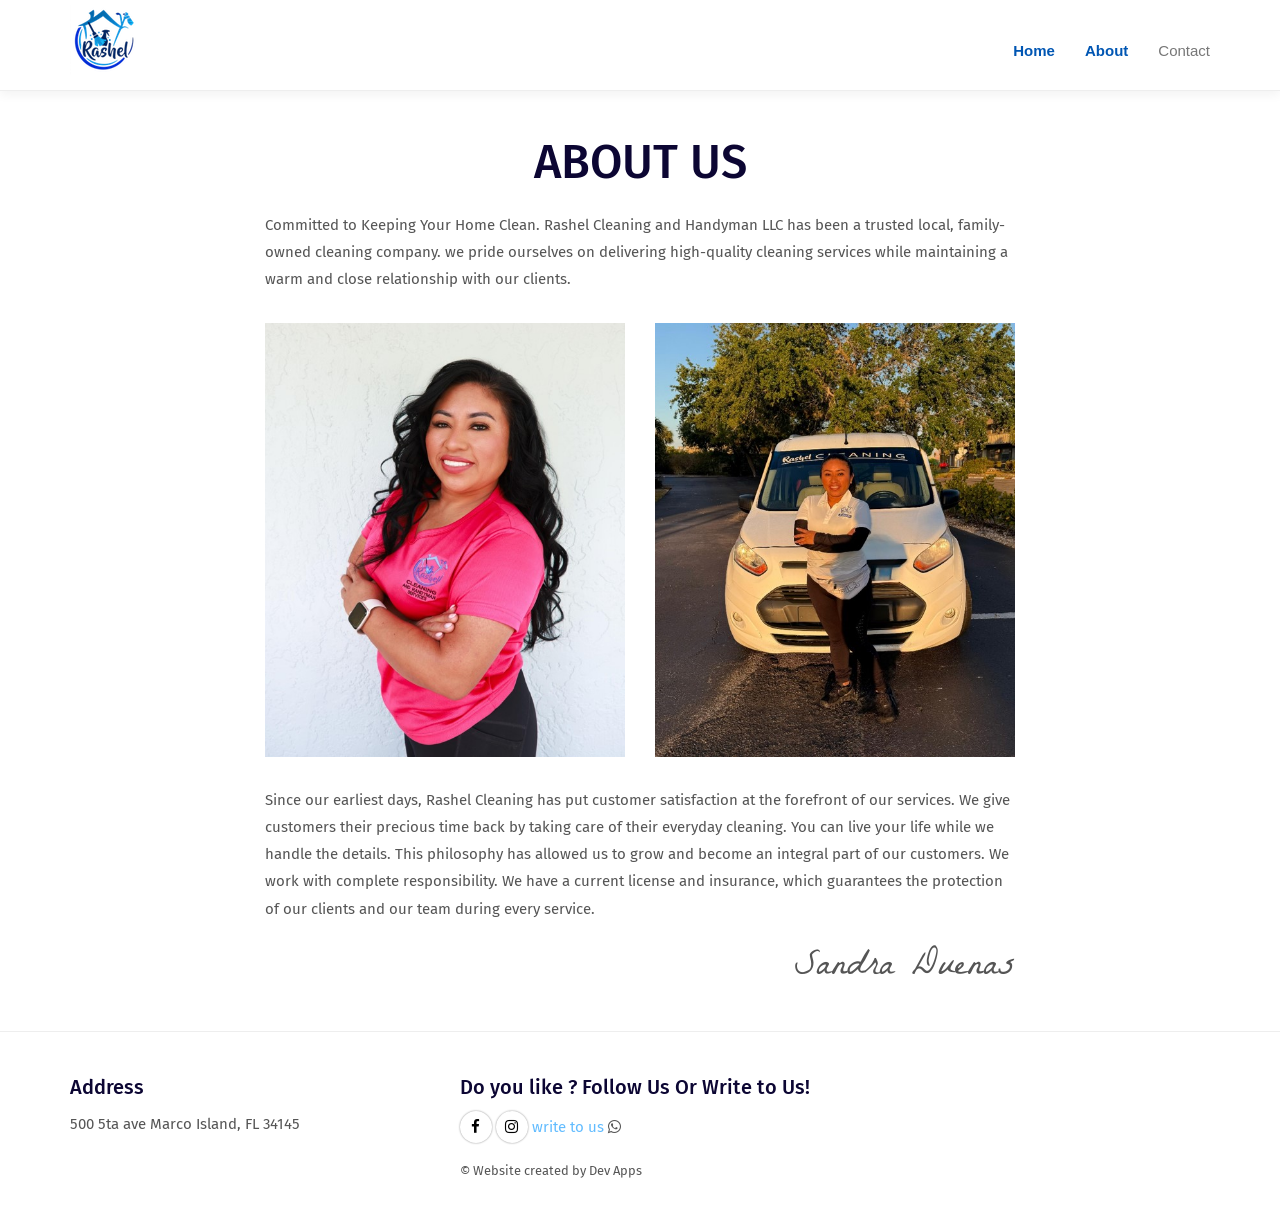
==== commit e01f86a5: "Actualiza sistema y banner de Dentisys" ====
--- a/about.html
+++ b/about.html
@@ -42,9 +42,9 @@
       <div class="collapse navbar-collapse" id="navbar-collapse-uarr">
         <ul class="nav navbar-nav navbar-right">
           <li><a href="./" title="" class="active">Home</a></li>
-          <li><a href="./about" title=""> About</a></li>
+          <li><a href="./about.html" title=""> About</a></li>
           <!-- <li><a href="./pricing" title=""> Pricing </a></li> -->
-          <li><a href="./contact" title="">Contact</a></li>
+          <li><a href="./contact.html" title="">Contact</a></li>
           <!-- <li>
             <p>
               <a href="#" class="btn btn-primary navbar-btn" title="">Call Us</a>
